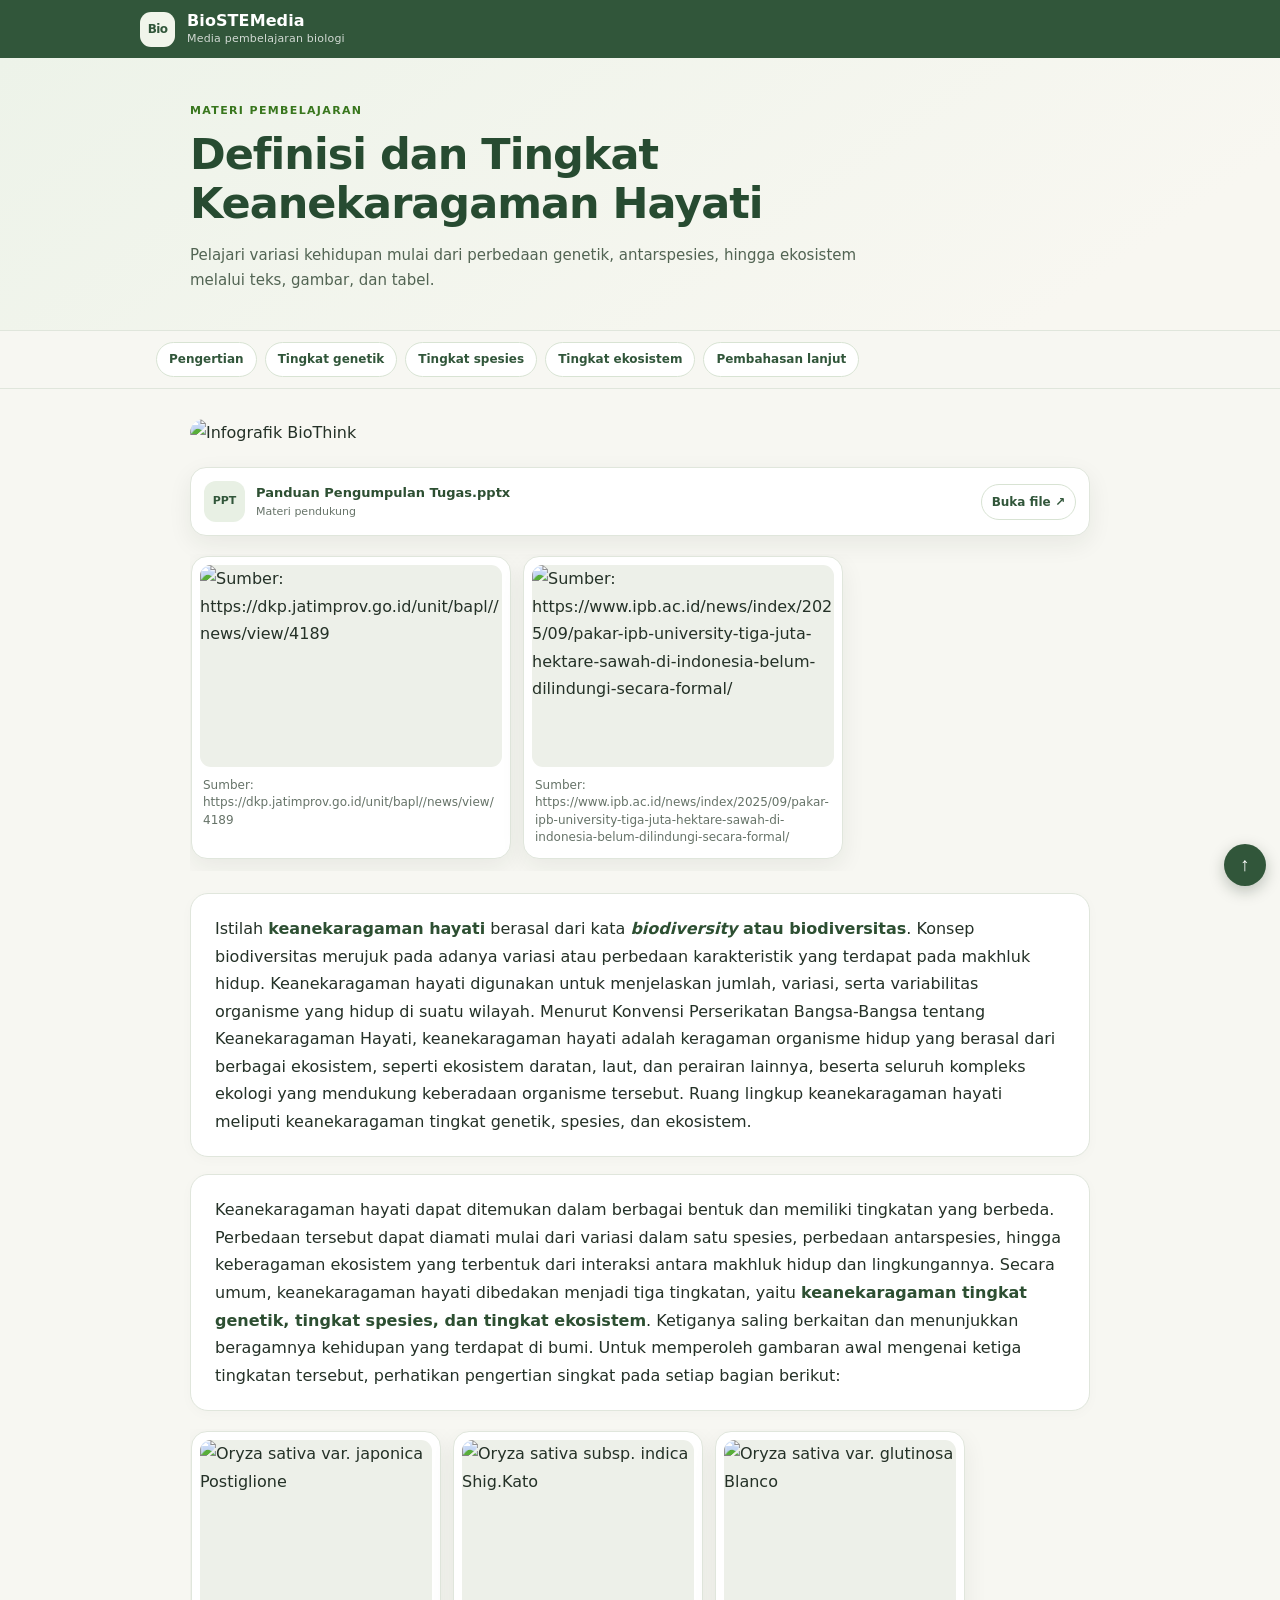
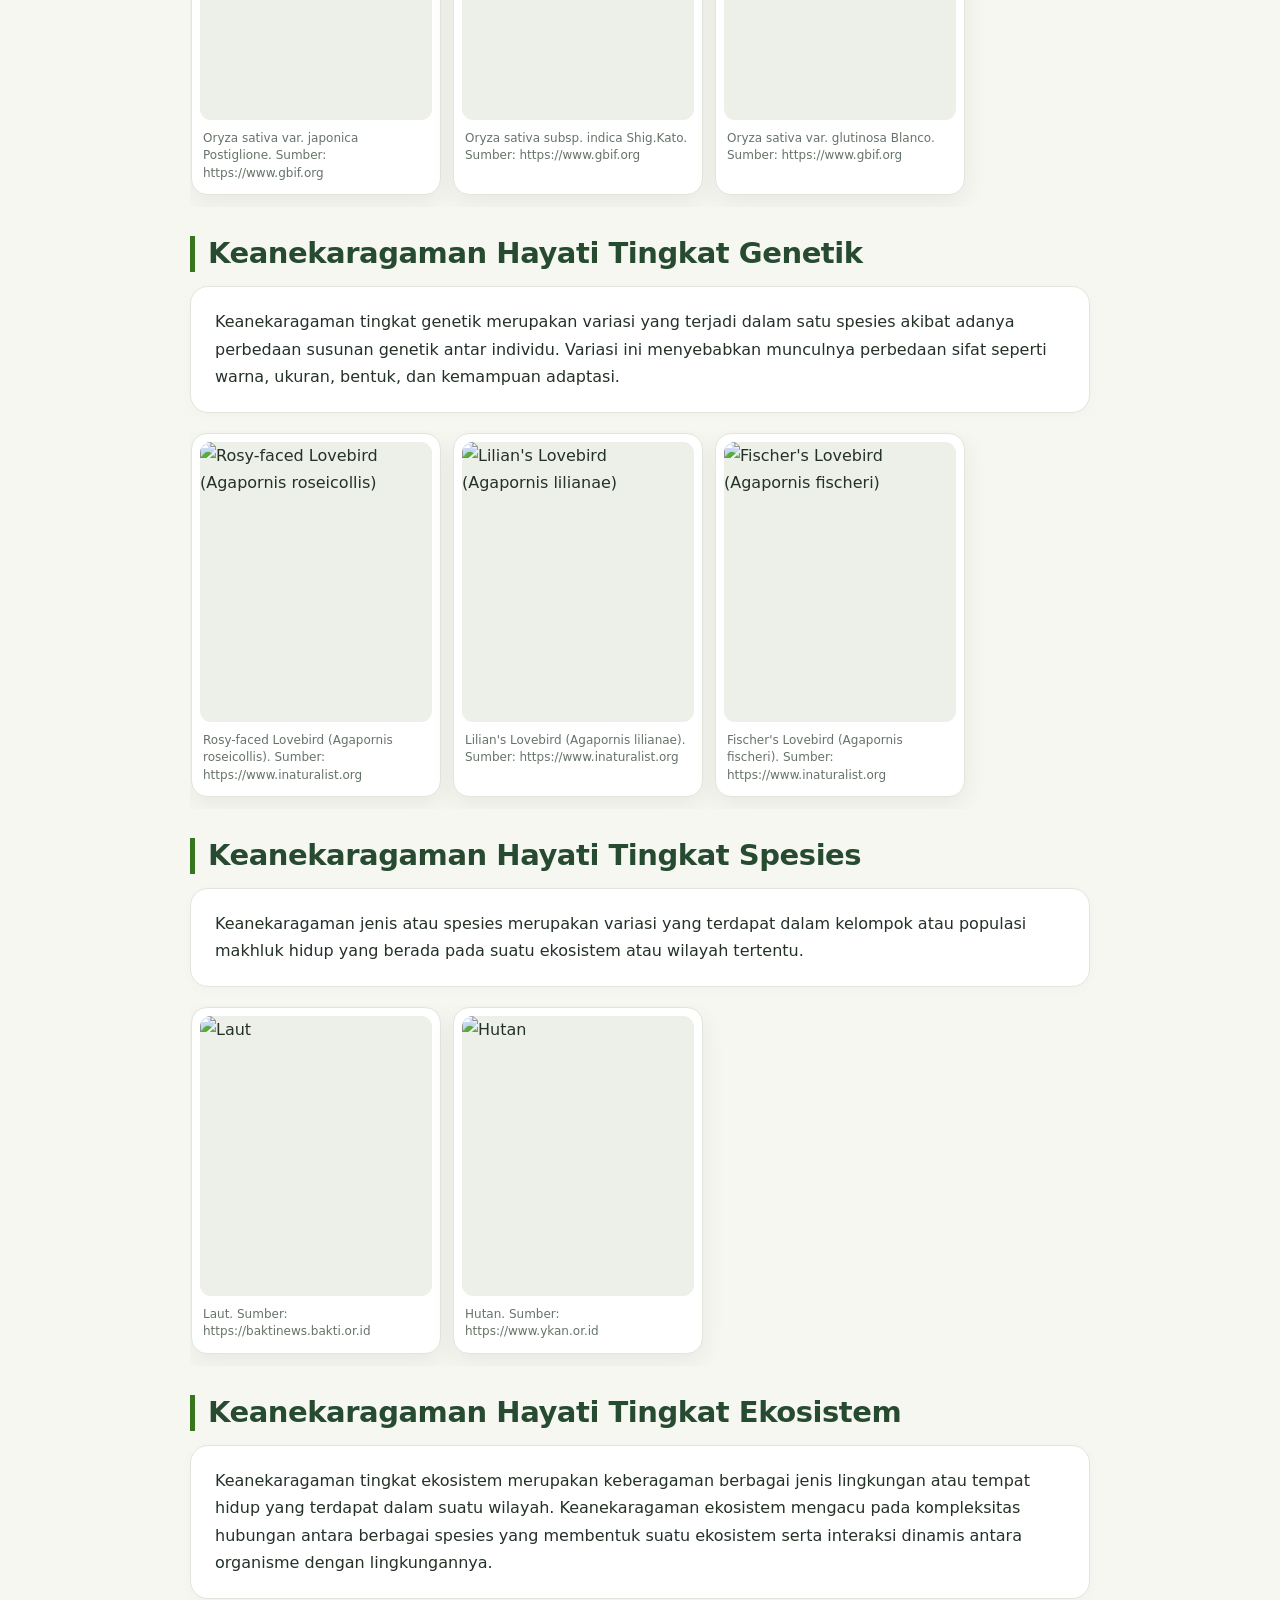
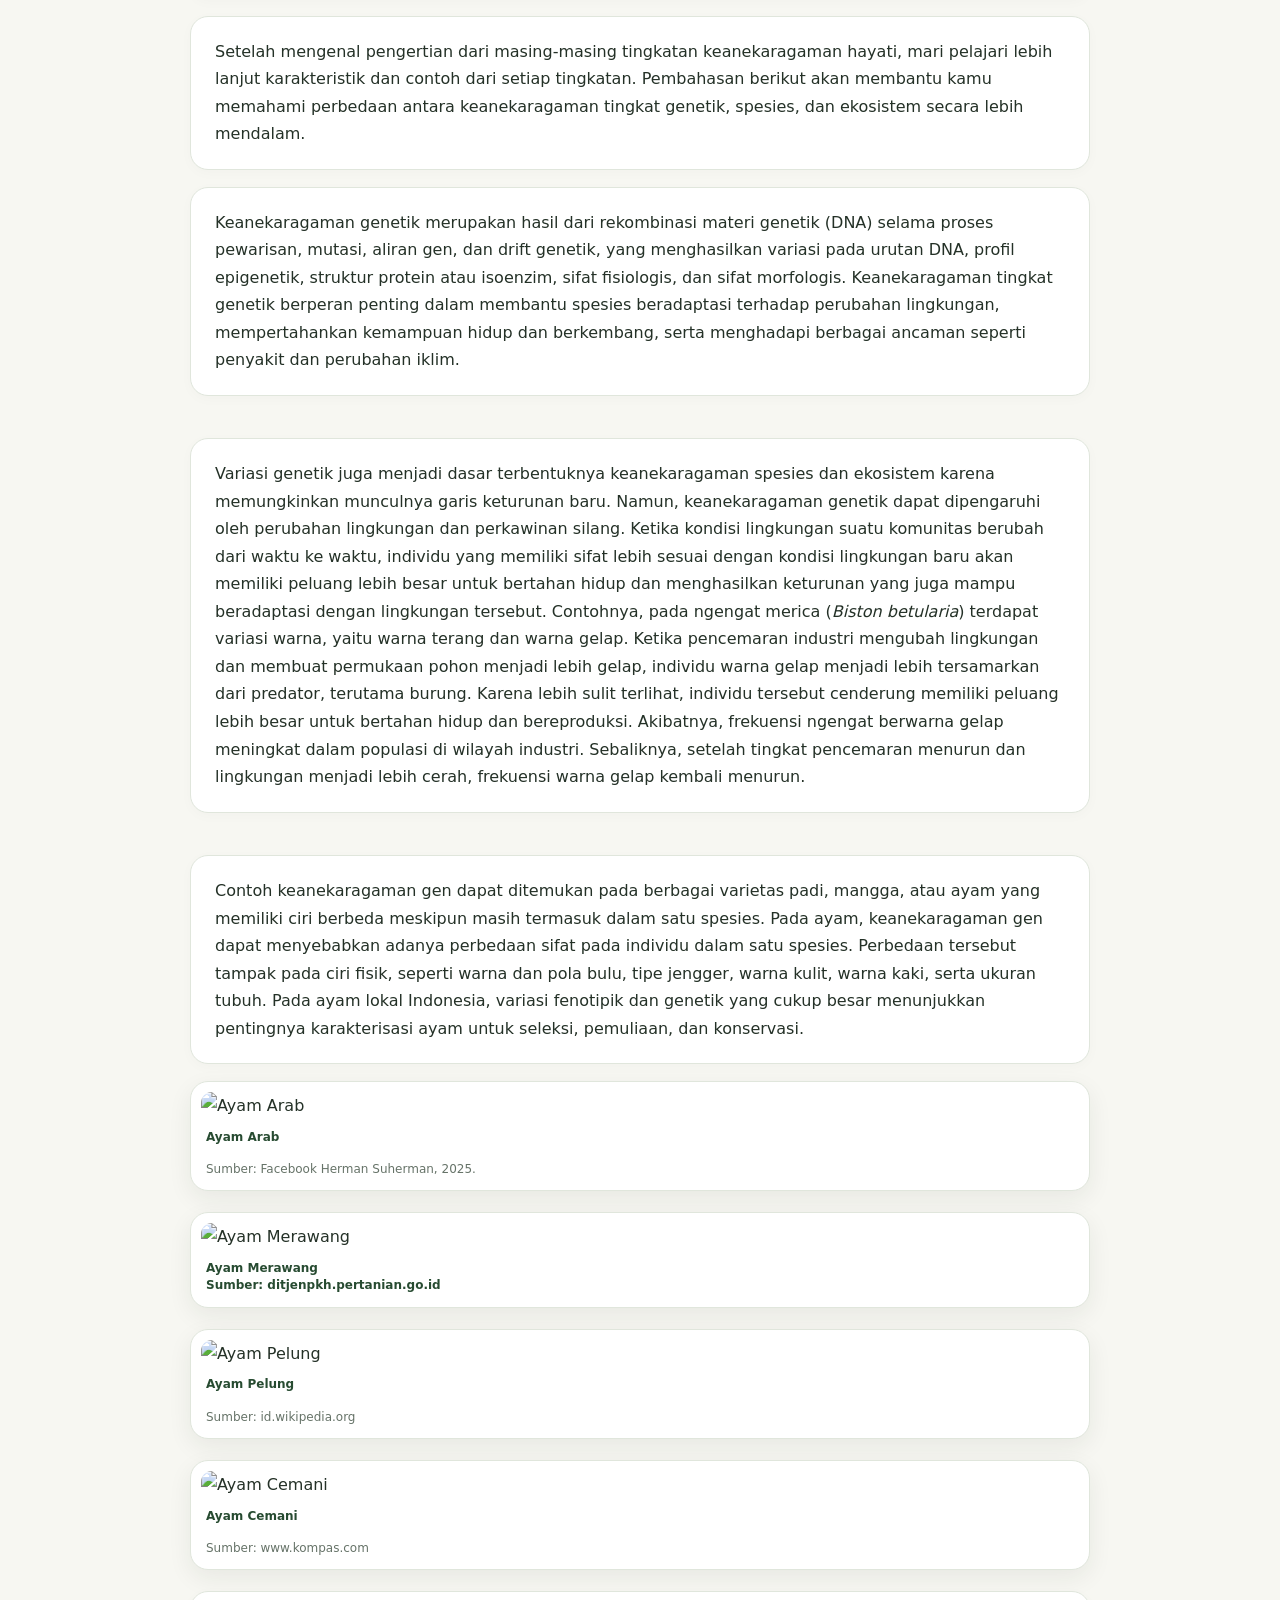
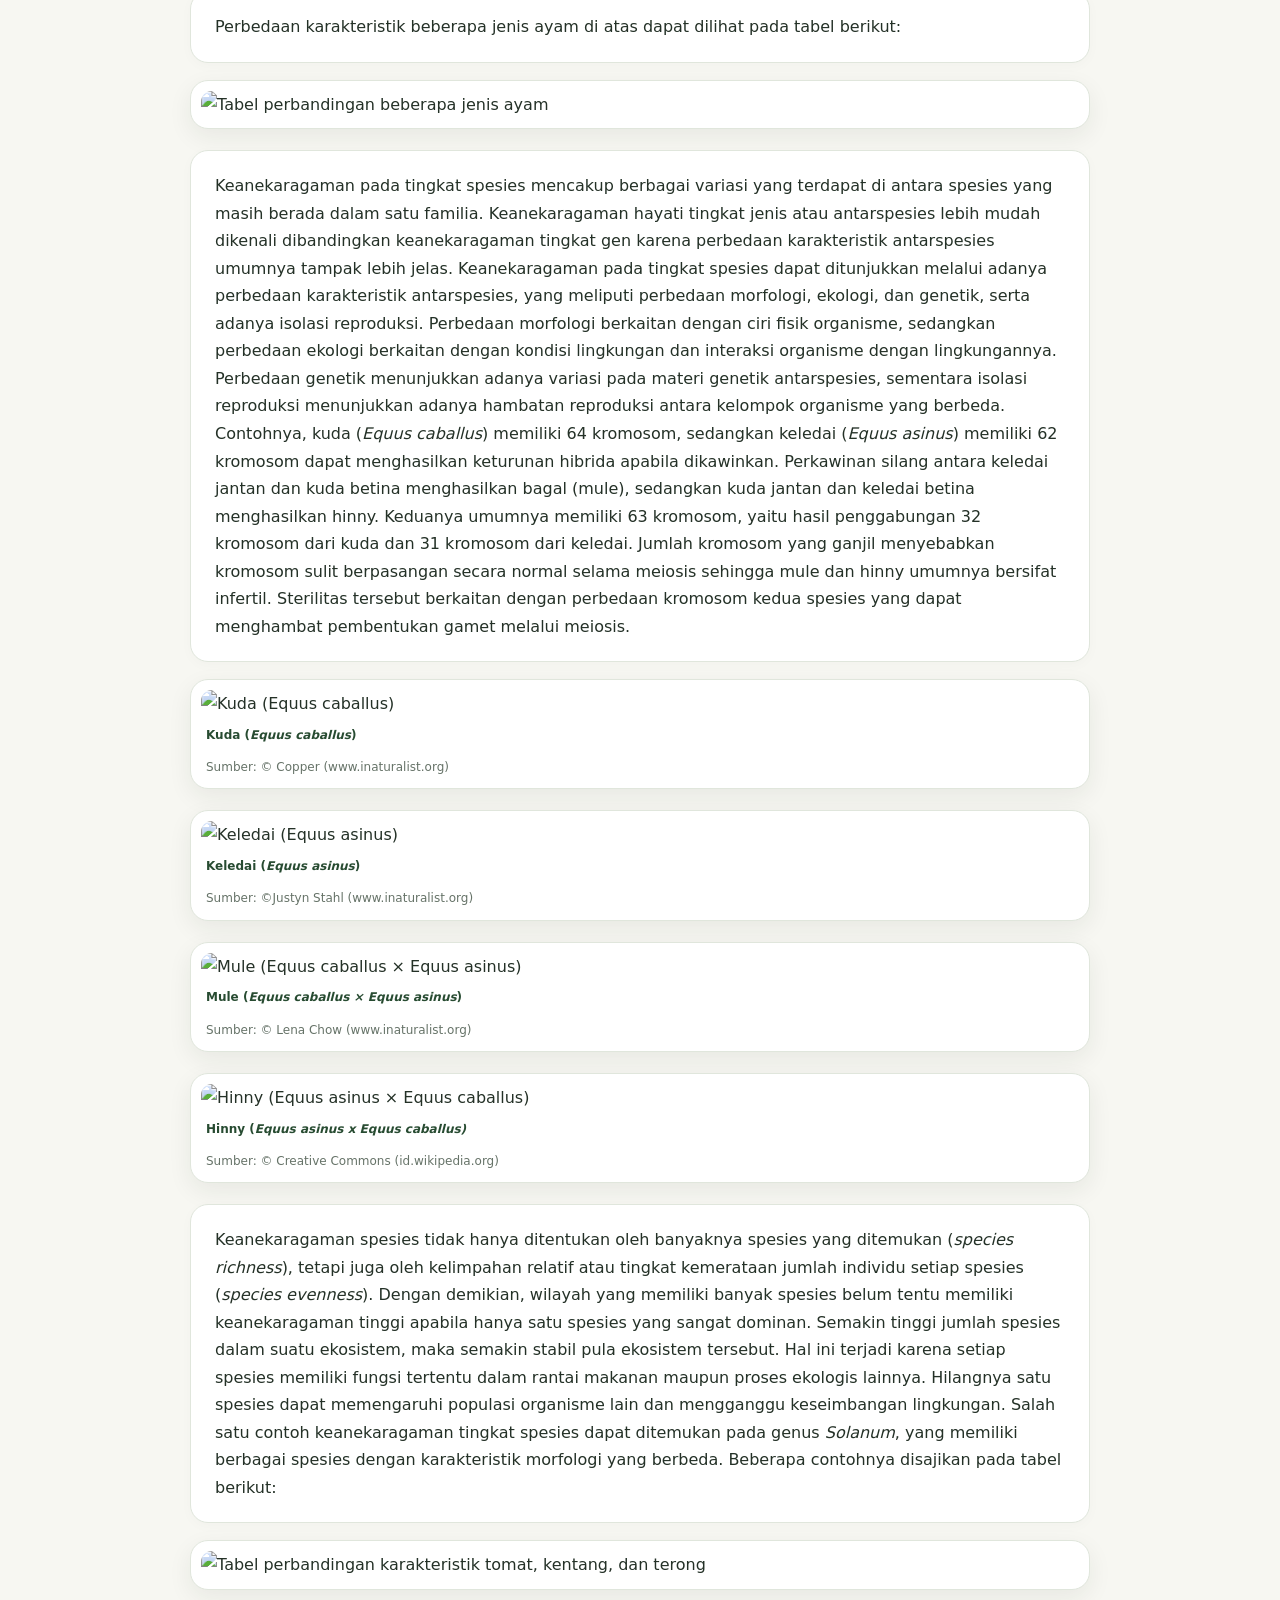
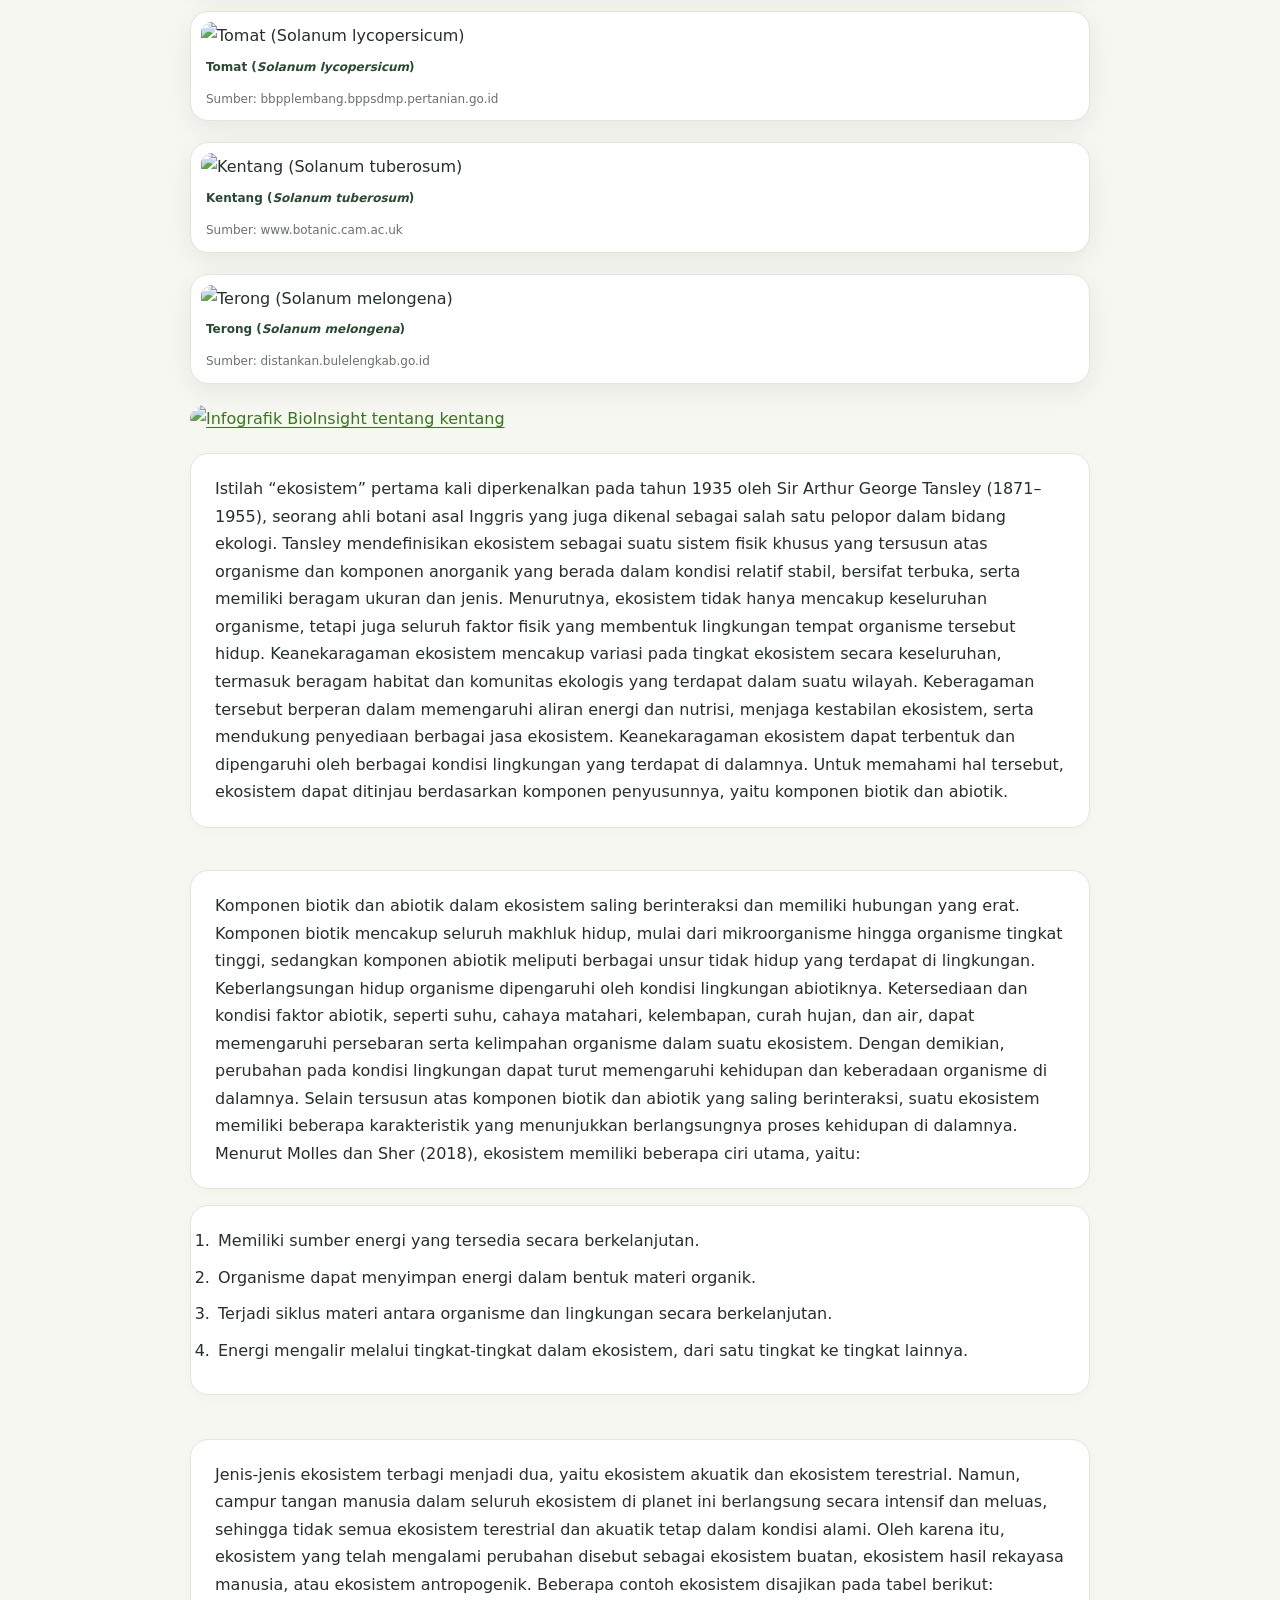
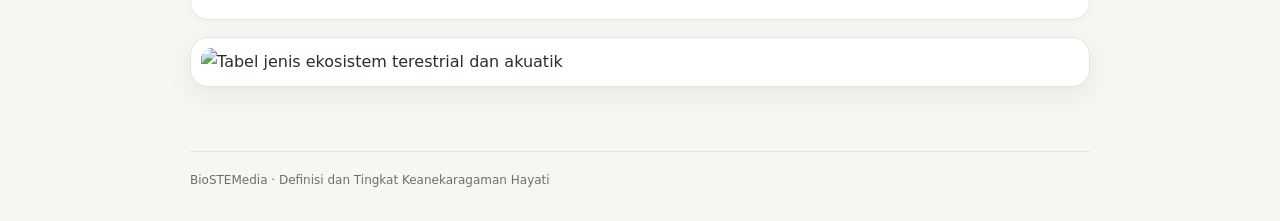
==== bioSTEMedia_mobile/index.html @ 7dfb0ea4 "Add files via upload" ====
<!doctype html>
<html lang="id">
<head>
  <meta charset="utf-8">
  <meta name="viewport" content="width=device-width, initial-scale=1, viewport-fit=cover">
  <meta name="theme-color" content="#3a5a40">
  <meta name="description" content="Materi BioSTEMedia tentang definisi dan tingkat keanekaragaman hayati.">
  <title>BioSTEMedia — Definisi dan Tingkat Keanekaragaman Hayati</title>
  <style>
    :root {
      --green-900: #274b31;
      --green-800: #31563a;
      --green-700: #38761d;
      --green-600: #527c43;
      --green-100: #edf3e9;
      --paper: #f7f7f2;
      --ink: #243127;
      --muted: #667368;
      --line: #e0e6dc;
      --card: #fff;
      --radius: 18px;
      --shadow: 0 8px 24px rgba(28, 49, 33, .07);
    }
    * { box-sizing: border-box; }
    html { scroll-behavior: smooth; scroll-padding-top: 90px; }
    body {
      margin: 0; background: var(--paper); color: var(--ink);
      font-family: Inter, ui-sans-serif, system-ui, -apple-system, BlinkMacSystemFont, "Segoe UI", sans-serif;
      font-size: 16px; line-height: 1.72; overflow-wrap: anywhere;
      -webkit-text-size-adjust: 100%;
    }
    a { color: var(--green-700); text-underline-offset: 3px; }
    .topbar { background: var(--green-800); color: #fff; }
    .topbar-inner { width: min(100% - 32px, 1000px); margin: auto; min-height: 58px; display:flex; align-items:center; gap:12px; }
    .brand-mark { display:grid; place-items:center; width:35px; height:35px; border-radius:11px; font-weight:850; font-size:12px; letter-spacing:-.7px; background:#f1f5eb; color:var(--green-800); flex:none; }
    .brand-name { font-weight:800; letter-spacing:.1px; line-height:1.15; }
    .brand-sub { font-size:11px; opacity:.78; display:block; margin-top:3px; font-weight:500; letter-spacing:.2px; }
    .hero { background:linear-gradient(145deg, #edf3e9 0%, #f8f7f1 85%); border-bottom:1px solid var(--line); }
    .hero-inner { width:min(100% - 32px, 900px); margin:auto; padding:28px 0 26px; }
    .eyebrow { color:var(--green-700); text-transform:uppercase; font-size:11px; font-weight:800; letter-spacing:1.35px; margin:0 0 9px; }
    h1 { color:var(--green-900); font-size:clamp(27px, 6.5vw, 43px); line-height:1.15; letter-spacing:-1px; margin:0; max-width:780px; }
    .hero-desc { margin:14px 0 0; max-width:680px; color:#526453; font-size:15px; line-height:1.65; }
    .jump-wrap { background:rgba(247,247,242,.96); border-bottom:1px solid var(--line); position:sticky; top:0; z-index:5; }
    .jump-nav { display:flex; gap:8px; overflow-x:auto; padding:11px 16px; width:min(100%, 1000px); margin:auto; scrollbar-width:none; }
    .jump-nav::-webkit-scrollbar, .gallery::-webkit-scrollbar { display:none; }
    .jump-nav a { color:var(--green-800); white-space:nowrap; text-decoration:none; border:1px solid #d8e3d3; background:#fff; padding:6px 12px; border-radius:999px; font-size:12px; font-weight:700; }
    .jump-nav a:focus-visible, a:focus-visible, button:focus-visible { outline:3px solid #a5c793; outline-offset:3px; }
    main { width:min(100% - 24px, 900px); margin:22px auto 64px; }
    .content-block { margin:0 0 17px; }
    .content-block p { margin:0 0 15px; }
    .content-block p:last-child { margin-bottom:0; }
    .content-block > p, .content-block > ul, .content-block > ol, .content-block > blockquote,
    .content-block > h3 { background:var(--card); border:1px solid var(--line); border-radius:var(--radius); padding:17px 17px; box-shadow:0 3px 13px rgba(30,50,34,.025); }
    .content-block > p + p { margin-top:11px; }
    .content-block ul, .content-block ol { padding-left:38px; }
    .content-block li { padding-left:3px; margin:0 0 9px; }
    .heading-block { margin:29px 0 14px; }
    h2 { font-size:clamp(21px, 5vw, 29px); line-height:1.24; letter-spacing:-.45px; margin:0; padding:0 0 0 13px; border-left:5px solid var(--green-700); color:var(--green-900); }
    h3 { font-size:19px; line-height:1.3; color:var(--green-900); }
    strong { color:#2d4f32; }
    .article-figure { margin:17px 0 21px; background:var(--card); border:1px solid var(--line); border-radius:var(--radius); padding:10px; overflow:hidden; box-shadow:var(--shadow); }
    .article-figure img { display:block; width:100%; height:auto; object-fit:contain; border-radius:11px; cursor:zoom-in; }
    .article-figure .figure-table { max-height:78vh; object-fit:contain; background:#fff; }
    .article-figure a { display:block; }
    figcaption { padding:9px 5px 2px; color:var(--muted); font-size:12px; line-height:1.45; }
    figcaption p { margin:0 0 3px; }
    figcaption p:first-child { color:var(--green-900); font-weight:700; }
    figcaption a { display:inline; }
    .gallery { display:flex; gap:12px; overflow-x:auto; margin:18px 0 22px; padding:2px 1px 12px; scroll-snap-type:x mandatory; scrollbar-width:none; }
    .gallery-card { flex:0 0 min(78%, 290px); width:min(78%, 290px); min-width:0; margin:0; background:#fff; border:1px solid var(--line); border-radius:16px; padding:8px; box-shadow:var(--shadow); scroll-snap-align:start; }
    .gallery-card img { display:block; width:100%; height:280px; object-fit:cover; border-radius:11px; background:#edf0e9; }
    .gallery-card figcaption { padding:10px 3px 4px; font-size:12px; }
    .gallery--wide .gallery-card { flex-basis:min(82%, 350px); width:min(82%, 350px); }
    .gallery--wide .gallery-card img { height:auto; aspect-ratio:1.5; object-fit:cover; }
    .resource-card { display:flex; align-items:center; gap:11px; background:#fff; border:1px solid var(--line); border-radius:16px; padding:13px; margin:0 0 17px; box-shadow:var(--shadow); }
    .resource-icon { display:grid; place-items:center; flex:none; width:41px; height:41px; border-radius:12px; background:#e8f0e4; color:var(--green-800); font-size:11px; font-weight:900; }
    .resource-copy { min-width:0; display:flex; flex-direction:column; line-height:1.35; }
    .resource-copy strong { font-size:13px; }
    .resource-copy span { font-size:11px; color:var(--muted); margin-top:4px; }
    .resource-link { margin-left:auto; flex:none; color:var(--green-800); font-size:12px; font-weight:800; text-decoration:none; border:1px solid #d8e3d3; border-radius:999px; padding:7px 10px; }
    .article-figure:has(img[src*="unnamed(1).png"]), .article-figure:has(img[src*="unnamed(14).png"]) { background:transparent; border:none; box-shadow:none; padding:0; }
    .article-figure:has(img[src*="unnamed(1).png"]) img, .article-figure:has(img[src*="unnamed(14).png"]) img { border-radius:14px; }
    .footer { width:min(100% - 32px, 900px); margin:0 auto; border-top:1px solid var(--line); padding:18px 0 30px; color:var(--muted); font-size:12px; }
    .to-top { position:fixed; right:14px; bottom:calc(14px + env(safe-area-inset-bottom)); z-index:6; width:42px; height:42px; display:grid; place-items:center; border-radius:50%; color:#fff; background:var(--green-800); border:0; box-shadow:0 5px 15px rgba(10,30,15,.25); font-size:19px; cursor:pointer; }
    dialog { padding:0; border:0; border-radius:16px; max-width:min(96vw,1100px); max-height:92dvh; background:#142016; box-shadow:0 18px 65px rgba(0,0,0,.4); }
    dialog::backdrop { background:rgba(12,20,13,.82); }
    .viewer-inner { position:relative; padding:12px; }
    .viewer-inner img { display:block; max-width:calc(96vw - 24px); max-height:calc(92dvh - 24px); object-fit:contain; }
    .viewer-close { position:absolute; right:17px; top:17px; width:38px; height:38px; border:0; border-radius:50%; background:#fff; color:#213723; font-size:24px; cursor:pointer; z-index:2; }
    @media (min-width:700px) {
      main { width:min(100% - 48px, 900px); margin-top:30px; }
      .hero-inner { padding:44px 0 38px; }
      .content-block > p, .content-block > ul, .content-block > ol, .content-block > blockquote { padding:21px 24px; }
      .gallery-card { flex-basis:250px; width:250px; }
      .gallery--wide .gallery-card { flex-basis:320px; width:320px; }
    }
    @media (prefers-reduced-motion: reduce) { html { scroll-behavior:auto; } * { animation:none !important; transition:none !important; } }
  </style>
</head>
<body id="top">
  <header class="topbar">
    <div class="topbar-inner">
      <div class="brand-mark" aria-hidden="true">Bio</div>
      <div class="brand-name">BioSTEMedia<span class="brand-sub">Media pembelajaran biologi</span></div>
    </div>
  </header>
  <section class="hero" aria-labelledby="page-title">
    <div class="hero-inner">
      <p class="eyebrow">Materi pembelajaran</p>
      <h1 id="page-title">Definisi dan Tingkat Keanekaragaman Hayati</h1>
      <p class="hero-desc">Pelajari variasi kehidupan mulai dari perbedaan genetik, antarspesies, hingga ekosistem melalui teks, gambar, dan tabel.</p>
    </div>
  </section>
  <div class="jump-wrap">
    <nav class="jump-nav" aria-label="Navigasi materi">
      <a href="#pengertian">Pengertian</a>
      <a href="#keanekaragaman-hayati-tingkat-genetik">Tingkat genetik</a>
      <a href="#keanekaragaman-hayati-tingkat-spesies">Tingkat spesies</a>
      <a href="#keanekaragaman-hayati-tingkat-ekosistem">Tingkat ekosistem</a>
      <a href="#pembahasan-lanjutan">Pembahasan lanjut</a>
    </nav>
  </div>
  <main>
    <div class="content-block" id="pengertian">
<figure class="article-figure"><img class="figure-img" src="assets/unnamed(1).png" alt="Infografik BioThink" loading="lazy" data-zoomable="true"></figure>
<div class="resource-card">
          <div class="resource-icon" aria-hidden="true">PPT</div>
          <div class="resource-copy"><strong>Panduan Pengumpulan Tugas.pptx</strong><span>Materi pendukung</span></div>
          <a class="resource-link" href="https://drive.google.com/open?authuser=2&amp;id=12hqfQ6I-Ow-3Wih1mHT48RZtMoMKODLX" target="_blank" rel="noopener noreferrer">Buka file <span aria-hidden="true">↗</span></a>
        </div>
<div class="gallery gallery--wide" aria-label="Galeri gambar"><figure class="gallery-card"><img src="https://sites.google.com/u/2/sitesv-images-rt/AMxu72snh0-CJlUxOFoa-7fMi-g_3qDpSdD2FxNuCegc1mS7O1WNcqxf2OhvRo-xroQ8MkCRmX1AW1Sc8pN08oZfpo4v5wmZMtnCHycNizMjdVbb8sciXUhF7CoLR6zABEPwqEUacAXYvtdFd8xfNS514BWMF_YAn-uGJD11kzkY8unLi2ETlsU7h-yHR0iNIoA=w16383" alt="Sumber: https://dkp.jatimprov.go.id/unit/bapl//news/view/4189" loading="lazy"><figcaption>Sumber: https://dkp.jatimprov.go.id/unit/bapl//news/view/4189</figcaption></figure><figure class="gallery-card"><img src="https://sites.google.com/u/2/sitesv-images-rt/AMxu72vKH8aoomE0U8scoK1-mpK2iCBBR1oJBi2rxqbZZIgKpVQRHRWdnOAObTmnejshJ9r-bOiyktqYQpxSNhfwhd8uxOcMdQVeABLQCUKlJf3N9JzDcSl7YOXUI-dDkFhAK9TvPe_SP4xgCz7f6xBksKl9q4Tq5XRfyuwKK_FxFMZMNFRbnuQ3E42AbqUR=w16383" alt="Sumber: https://www.ipb.ac.id/news/index/2025/09/pakar-ipb-university-tiga-juta-hektare-sawah-di-indonesia-belum-dilindungi-secara-formal/" loading="lazy"><figcaption>Sumber: https://www.ipb.ac.id/news/index/2025/09/pakar-ipb-university-tiga-juta-hektare-sawah-di-indonesia-belum-dilindungi-secara-formal/</figcaption></figure></div>
<div class="content-block"><p>Istilah <strong>keanekaragaman hayati</strong> berasal dari kata <em><strong>biodiversity</strong></em><strong> atau biodiversitas</strong>. Konsep biodiversitas merujuk pada adanya variasi atau perbedaan karakteristik yang terdapat pada makhluk hidup. Keanekaragaman hayati digunakan untuk menjelaskan jumlah, variasi, serta variabilitas organisme yang hidup di suatu wilayah. Menurut Konvensi Perserikatan Bangsa-Bangsa tentang Keanekaragaman Hayati, keanekaragaman hayati adalah keragaman organisme hidup yang berasal dari berbagai ekosistem, seperti ekosistem daratan, laut, dan perairan lainnya, beserta seluruh kompleks ekologi yang mendukung keberadaan organisme tersebut. Ruang lingkup keanekaragaman hayati meliputi keanekaragaman tingkat genetik, spesies, dan ekosistem.</p></div>
<div class="content-block"><p>Keanekaragaman hayati dapat ditemukan dalam berbagai bentuk dan memiliki tingkatan yang berbeda. Perbedaan tersebut dapat diamati mulai dari variasi dalam satu spesies, perbedaan antarspesies, hingga keberagaman ekosistem yang terbentuk dari interaksi antara makhluk hidup dan lingkungannya. Secara umum, keanekaragaman hayati dibedakan menjadi tiga tingkatan, yaitu <strong>keanekaragaman tingkat genetik, tingkat spesies, dan tingkat ekosistem</strong>. Ketiganya saling berkaitan dan menunjukkan beragamnya kehidupan yang terdapat di bumi. Untuk memperoleh gambaran awal mengenai ketiga tingkatan tersebut, perhatikan pengertian singkat pada setiap bagian berikut:</p></div>
<div class="gallery" aria-label="Galeri gambar"><figure class="gallery-card"><img src="https://sites.google.com/u/2/sitesv-images-rt/AMxu72vjqyYtZOTzrt8J2lqqXG9c3pmWqhMHuFuq5ltIhvN_6u6_BLFfUtxTqcNfs2aafv4uieHGJge7oHrxWfhAsq0mUBcqu8VUxmEl_c4bTospwX-Qy7SgQkSOqmDCGCZwOiO_I39QOt0nLKqQGpdBOGV0cPDRG1U1u2MFaHeNefT0Dk2rhprl5fyWaR_LPhI=w16383" alt="Oryza sativa var. japonica Postiglione" loading="lazy"><figcaption>Oryza sativa var. japonica Postiglione. Sumber: https://www.gbif.org</figcaption></figure><figure class="gallery-card"><img src="https://sites.google.com/u/2/sitesv-images-rt/AMxu72uVTXFiqh80SrqMcgobjZ2vi4_qWwlJMTmpSnFdeQhy-7CRDVj9wAAMJre5fsVwhdQh0jp2iIg3xXkm8tZSTQmV7ZDJqLiaVYRK1NQEfGFanZGwToTOiVGIa89Q43XQrHmCUGXvA7oNOgXdc3LmN-Qwd4HuPA1UuArlPN8rlv2mGkdaEYWGNOj1xDtf=w16383" alt="Oryza sativa subsp. indica Shig.Kato" loading="lazy"><figcaption>Oryza sativa subsp. indica Shig.Kato. Sumber: https://www.gbif.org</figcaption></figure><figure class="gallery-card"><img src="https://sites.google.com/u/2/sitesv-images-rt/AMxu72vHwzdiJQlK_WmPkwrRkr7aQT4XO5-YptF4Goydd5gJaAL-y_40LfSwiNTq6RPRf5kcrl66poSgc-RJ_5zsP9MKp-ltPKZ3Uz3aUzUq-Dh3tj6dli1DKM9GK_4WhrDzB0tRFM7wTtmubhzWUy0IAl_Avst3AWqzG3aAlwhbB5ucdaZw4l2eySd5IygFuXs=w16383" alt="Oryza sativa var. glutinosa Blanco" loading="lazy"><figcaption>Oryza sativa var. glutinosa Blanco. Sumber: https://www.gbif.org</figcaption></figure></div>
<div class="content-block heading-block"><h2 id="keanekaragaman-hayati-tingkat-genetik"><a href="https://sites.google.com/view/biostemedia/materi/definisi-dan-tingkat-keanekaragaman-hayati?authuser=2#h.9yg6hwupznf6" target="_blank" rel="noopener noreferrer"></a>Keanekaragaman Hayati Tingkat Genetik</h2></div>
<div class="content-block"><p>Keanekaragaman tingkat genetik merupakan variasi yang terjadi dalam satu spesies akibat adanya perbedaan susunan genetik antar individu. Variasi ini menyebabkan munculnya perbedaan sifat seperti warna, ukuran, bentuk, dan kemampuan adaptasi.</p></div>
<div class="gallery" aria-label="Galeri gambar"><figure class="gallery-card"><img src="https://sites.google.com/u/2/sitesv-images-rt/AMxu72vqt0aD41Ab-YiJS_7L8Tk4UBTKnE9H4qVhxfLoZQn3sbJPdwdKmy36sodlrSklx_CEdTEgYfPSqrfTsrO7T0_IYWzXkZ_HXpx39NlrRCR8xEsSwpk2NGTqakNzLjvMeCQLL6Igip9QOBZon6ry0EsKIxMIA4bOTQpl2yLRz6eHX4465hR_Dim6YBOAOVA=w16383" alt="Rosy-faced Lovebird (Agapornis roseicollis)" loading="lazy"><figcaption>Rosy-faced Lovebird (Agapornis roseicollis). Sumber: https://www.inaturalist.org</figcaption></figure><figure class="gallery-card"><img src="https://sites.google.com/u/2/sitesv-images-rt/AMxu72urOZN599sEtHDOyQteDaAuhKL6TLMA9fSZFD1GdffmaHiZeyNBt5UOqtADdJ-fgWamyGD7FvV3iRQN7dJ4ZU6R7EuMOg82NwtF9PPOJfHj6QvC5lXOCe4MZusrxZqxQz_VpAX4zf5hcurGM3ikXJLx3IZsx8tr_or0OhYniPYTsa_BcoztC8adYxFm=w16383" alt="Lilian&#x27;s Lovebird (Agapornis lilianae)" loading="lazy"><figcaption>Lilian&#x27;s Lovebird (Agapornis lilianae). Sumber: https://www.inaturalist.org</figcaption></figure><figure class="gallery-card"><img src="https://sites.google.com/u/2/sitesv-images-rt/AMxu72uPThIn_uVllOBpnWWnu9A2jyQs6W5q1tJ-ARQF3j2Xcax043BM1LwOz6Kdx6XnyfwC-ijb7RFYIZVg-UgAONJPZfJIyvqCAZsPGpUCe4JrQfqcK3hTkEbTig6K6RKcB5EF_DtdYVe4d4OWsk9BRFV8TxIZfniDPd3-7BtpZ_EwTMxc_i89-ksKDPrbbbE=w16383" alt="Fischer&#x27;s Lovebird (Agapornis fischeri)" loading="lazy"><figcaption>Fischer&#x27;s Lovebird (Agapornis fischeri). Sumber: https://www.inaturalist.org</figcaption></figure></div>
<div class="content-block heading-block"><h2 id="keanekaragaman-hayati-tingkat-spesies"><a href="https://sites.google.com/view/biostemedia/materi/definisi-dan-tingkat-keanekaragaman-hayati?authuser=2#h.amhhlkozfysy" target="_blank" rel="noopener noreferrer"></a>Keanekaragaman Hayati Tingkat Spesies</h2></div>
<div class="content-block"><p>Keanekaragaman jenis atau spesies merupakan variasi yang terdapat dalam kelompok atau populasi makhluk hidup yang berada pada suatu ekosistem atau wilayah tertentu.</p></div>
<div class="gallery" aria-label="Galeri gambar"><figure class="gallery-card"><img src="https://sites.google.com/u/2/sitesv-images-rt/AMxu72smaCbNbXCQktE3FAGHIvfDupLkxYSy-t0WJMoVdDuBgag2nE8uw6RKuNW14lN-nITORhDkPxvGeS2xSNXlRJgEJ20k_ZLd2NfHq0Sls0oZBp0Qw1nCFCzTV1bKXrG4YWBLqxwUT5yJLgmDKEhp9a9XpnrjIMfZeSWx2G53CFeRRDk5_fBrvBa-Tb241dw=w16383" alt="Laut" loading="lazy"><figcaption>Laut. Sumber: https://baktinews.bakti.or.id</figcaption></figure><figure class="gallery-card"><img src="https://sites.google.com/u/2/sitesv-images-rt/AMxu72vI9QCQ7p4MoUzrCLCIh9HwhRHyOtv8mNpfkk7MkS5aIndFcbn70J-MzWUM_iuKI5zgOMmustbEEjq_5BRQoJ6IcUceUSRfUBwCIlAW3TXM0FIqHDs6-AF555316GIHk5C5f4kju8AhhLlxKPkNzH8GTQEjGmLWao_oG-iY_L1zX1aZh0o3_7v83ua-Vn8=w16383" alt="Hutan" loading="lazy"><figcaption>Hutan. Sumber: https://www.ykan.or.id</figcaption></figure></div>
<div class="content-block heading-block"><h2 id="keanekaragaman-hayati-tingkat-ekosistem"><a href="https://sites.google.com/view/biostemedia/materi/definisi-dan-tingkat-keanekaragaman-hayati?authuser=2#h.qftay1vvhube" target="_blank" rel="noopener noreferrer"></a>Keanekaragaman Hayati Tingkat Ekosistem</h2></div>
<div class="content-block"><p>Keanekaragaman tingkat ekosistem merupakan keberagaman berbagai jenis lingkungan atau tempat hidup yang terdapat dalam suatu wilayah. Keanekaragaman ekosistem mengacu pada kompleksitas hubungan antara berbagai spesies yang membentuk suatu ekosistem serta interaksi dinamis antara organisme dengan lingkungannya. </p></div>
<div class="content-block"><p>Setelah mengenal pengertian dari masing-masing tingkatan keanekaragaman hayati, mari pelajari lebih lanjut karakteristik dan contoh dari setiap tingkatan. Pembahasan berikut akan membantu kamu memahami perbedaan antara keanekaragaman tingkat genetik, spesies, dan ekosistem secara lebih mendalam. </p></div>
<div class="content-block"><p>Keanekaragaman genetik merupakan hasil dari rekombinasi materi genetik (DNA) selama proses pewarisan, mutasi, aliran gen, dan drift genetik, yang menghasilkan variasi pada urutan DNA, profil epigenetik, struktur protein atau isoenzim, sifat fisiologis, dan sifat morfologis. Keanekaragaman tingkat genetik berperan penting dalam membantu spesies beradaptasi terhadap perubahan lingkungan, mempertahankan kemampuan hidup dan berkembang, serta menghadapi berbagai ancaman seperti penyakit dan perubahan iklim.</p><br><p>Variasi genetik juga menjadi dasar terbentuknya keanekaragaman spesies dan ekosistem karena memungkinkan munculnya garis keturunan baru. Namun, keanekaragaman genetik dapat dipengaruhi oleh perubahan lingkungan dan perkawinan silang. Ketika kondisi lingkungan suatu komunitas berubah dari waktu ke waktu, individu yang memiliki sifat lebih sesuai dengan kondisi lingkungan baru akan memiliki peluang lebih besar untuk bertahan hidup dan menghasilkan keturunan yang juga mampu beradaptasi dengan lingkungan tersebut. Contohnya, pada ngengat merica (<em>Biston betularia</em>) terdapat variasi warna, yaitu warna terang dan warna gelap. Ketika pencemaran industri mengubah lingkungan dan membuat permukaan pohon menjadi lebih gelap, individu warna gelap menjadi lebih tersamarkan dari predator, terutama burung. Karena lebih sulit terlihat, individu tersebut cenderung memiliki peluang lebih besar untuk bertahan hidup dan bereproduksi. Akibatnya, frekuensi ngengat berwarna gelap meningkat dalam populasi di wilayah industri. Sebaliknya, setelah tingkat pencemaran menurun dan lingkungan menjadi lebih cerah, frekuensi warna gelap kembali menurun.</p><br><p>Contoh keanekaragaman gen dapat ditemukan pada berbagai varietas padi, mangga, atau ayam yang memiliki ciri berbeda meskipun masih termasuk dalam satu spesies. Pada ayam, keanekaragaman gen dapat menyebabkan adanya perbedaan sifat pada individu dalam satu spesies. Perbedaan tersebut tampak pada ciri fisik, seperti warna dan pola bulu, tipe jengger, warna kulit, warna kaki, serta ukuran tubuh. Pada ayam lokal Indonesia, variasi fenotipik dan genetik yang cukup besar menunjukkan pentingnya karakterisasi ayam untuk seleksi, pemuliaan, dan konservasi.</p></div>
<figure class="article-figure"><img class="figure-img" src="assets/unnamed.jpg" alt="Ayam Arab" loading="lazy" data-zoomable="true"><figcaption><p>Ayam Arab</p><p>Sumber: Facebook Herman Suherman, 2025.</p></figcaption></figure>
<figure class="article-figure"><img class="figure-img" src="assets/unnamed(2).jpg" alt="Ayam Merawang" loading="lazy" data-zoomable="true"><figcaption><p>Ayam Merawang<br>Sumber: ditjenpkh.pertanian.go.id</p></figcaption></figure>
<figure class="article-figure"><img class="figure-img" src="assets/unnamed(3).jpg" alt="Ayam Pelung" loading="lazy" data-zoomable="true"><figcaption><p>Ayam Pelung</p><p>Sumber: id.wikipedia.org</p></figcaption></figure>
<figure class="article-figure"><img class="figure-img" src="assets/unnamed(4).jpg" alt="Ayam Cemani" loading="lazy" data-zoomable="true"><figcaption><p>Ayam Cemani</p><p>Sumber: www.kompas.com</p></figcaption></figure>
<div class="content-block"><p>Perbedaan karakteristik beberapa jenis ayam di atas dapat dilihat pada tabel berikut:</p></div>
<figure class="article-figure"><img class="figure-img figure-table" src="assets/unnamed(5).png" alt="Tabel perbandingan beberapa jenis ayam" loading="lazy" data-zoomable="true"></figure>
<div class="content-block"><p>Keanekaragaman pada tingkat spesies mencakup berbagai variasi yang terdapat di antara spesies yang masih berada dalam satu familia. Keanekaragaman hayati tingkat jenis atau antarspesies lebih mudah dikenali dibandingkan keanekaragaman tingkat gen karena perbedaan karakteristik antarspesies umumnya tampak lebih jelas. Keanekaragaman pada tingkat spesies dapat ditunjukkan melalui adanya perbedaan karakteristik antarspesies, yang meliputi perbedaan morfologi, ekologi, dan genetik, serta adanya isolasi reproduksi. Perbedaan morfologi berkaitan dengan ciri fisik organisme, sedangkan perbedaan ekologi berkaitan dengan kondisi lingkungan dan interaksi organisme dengan lingkungannya. Perbedaan genetik menunjukkan adanya variasi pada materi genetik antarspesies, sementara isolasi reproduksi menunjukkan adanya hambatan reproduksi antara kelompok organisme yang berbeda. Contohnya, kuda (<em>Equus caballus</em>) memiliki 64 kromosom, sedangkan keledai (<em>Equus asinus</em>) memiliki 62 kromosom dapat menghasilkan keturunan hibrida apabila dikawinkan. Perkawinan silang antara keledai jantan dan kuda betina menghasilkan bagal (mule), sedangkan kuda jantan dan keledai betina menghasilkan hinny. Keduanya umumnya memiliki 63 kromosom, yaitu hasil penggabungan 32 kromosom dari kuda dan 31 kromosom dari keledai. Jumlah kromosom yang ganjil menyebabkan kromosom sulit berpasangan secara normal selama meiosis sehingga mule dan hinny umumnya bersifat infertil. Sterilitas tersebut berkaitan dengan perbedaan kromosom kedua spesies yang dapat menghambat pembentukan gamet melalui meiosis.</p></div>
<figure class="article-figure"><img class="figure-img" src="assets/unnamed(6).jpg" alt="Kuda (Equus caballus)" loading="lazy" data-zoomable="true"><figcaption><p>Kuda (<em>Equus caballus</em>)</p><p>Sumber: © Copper (www.inaturalist.org)</p></figcaption></figure>
<figure class="article-figure"><img class="figure-img" src="assets/unnamed(7).jpg" alt="Keledai (Equus asinus)" loading="lazy" data-zoomable="true"><figcaption><p>Keledai (<em>Equus asinus</em>)</p><p>Sumber: ©Justyn Stahl (www.inaturalist.org)</p></figcaption></figure>
<figure class="article-figure"><img class="figure-img" src="assets/unnamed(8).jpg" alt="Mule (Equus caballus × Equus asinus)" loading="lazy" data-zoomable="true"><figcaption><p>Mule (<em>Equus caballus × Equus asinus</em>)</p><p>Sumber: © Lena Chow (www.inaturalist.org)</p></figcaption></figure>
<figure class="article-figure"><img class="figure-img" src="assets/unnamed(9).jpg" alt="Hinny (Equus asinus × Equus caballus)" loading="lazy" data-zoomable="true"><figcaption><p>Hinny (<em>Equus asinus x Equus caballus)</em></p><p>Sumber: © Creative Commons (id.wikipedia.org)</p></figcaption></figure>
<div class="content-block"><p>Keanekaragaman spesies tidak hanya ditentukan oleh banyaknya spesies yang ditemukan (<em>species richness</em>), tetapi juga oleh kelimpahan relatif atau tingkat kemerataan jumlah individu setiap spesies (<em>species evenness</em>). Dengan demikian, wilayah yang memiliki banyak spesies belum tentu memiliki keanekaragaman tinggi apabila hanya satu spesies yang sangat dominan. Semakin tinggi jumlah spesies dalam suatu ekosistem, maka semakin stabil pula ekosistem tersebut. Hal ini terjadi karena setiap spesies memiliki fungsi tertentu dalam rantai makanan maupun proses ekologis lainnya. Hilangnya satu spesies dapat memengaruhi populasi organisme lain dan mengganggu keseimbangan lingkungan. Salah satu contoh keanekaragaman tingkat spesies dapat ditemukan pada genus <em>Solanum</em>, yang memiliki berbagai spesies dengan karakteristik morfologi yang berbeda. Beberapa contohnya disajikan pada tabel berikut:</p></div>
<figure class="article-figure"><img class="figure-img figure-table" src="assets/unnamed(10).png" alt="Tabel perbandingan karakteristik tomat, kentang, dan terong" loading="lazy" data-zoomable="true"></figure>
<figure class="article-figure"><img class="figure-img" src="assets/unnamed(11).jpg" alt="Tomat (Solanum lycopersicum)" loading="lazy" data-zoomable="true"><figcaption><p>Tomat (<em>Solanum lycopersicum</em>)</p><p>Sumber: bbpplembang.bppsdmp.pertanian.go.id</p></figcaption></figure>
<figure class="article-figure"><img class="figure-img" src="assets/unnamed(12).jpg" alt="Kentang (Solanum tuberosum)" loading="lazy" data-zoomable="true"><figcaption><p>Kentang (<em>Solanum tuberosum</em>)</p><p>Sumber: www.botanic.cam.ac.uk</p></figcaption></figure>
<figure class="article-figure"><img class="figure-img" src="assets/unnamed(13).jpg" alt="Terong (Solanum melongena)" loading="lazy" data-zoomable="true"><figcaption><p>Terong (<em>Solanum </em><em>melongena</em>)</p><p>Sumber: distankan.bulelengkab.go.id</p></figcaption></figure>
<figure class="article-figure"><a href="https://www.ipb.ac.id/news/index/2025/06/kentang-berwarna-hijau-dan-bertunas-mengandung-racun-ini-penjelasan-pakar-ipb-university/" target="_blank" rel="noopener noreferrer"><img class="figure-img" src="assets/unnamed(14).png" alt="Infografik BioInsight tentang kentang" loading="lazy" data-zoomable="true"></a></figure>
<div class="content-block"><p>Istilah “ekosistem” pertama kali diperkenalkan pada tahun 1935 oleh Sir Arthur George Tansley (1871–1955), seorang ahli botani asal Inggris yang juga dikenal sebagai salah satu pelopor dalam bidang ekologi. Tansley mendefinisikan ekosistem sebagai suatu sistem fisik khusus yang tersusun atas organisme dan komponen anorganik yang berada dalam kondisi relatif stabil, bersifat terbuka, serta memiliki beragam ukuran dan jenis. Menurutnya, ekosistem tidak hanya mencakup keseluruhan organisme, tetapi juga seluruh faktor fisik yang membentuk lingkungan tempat organisme tersebut hidup. Keanekaragaman ekosistem mencakup variasi pada tingkat ekosistem secara keseluruhan, termasuk beragam habitat dan komunitas ekologis yang terdapat dalam suatu wilayah. Keberagaman tersebut berperan dalam memengaruhi aliran energi dan nutrisi, menjaga kestabilan ekosistem, serta mendukung penyediaan berbagai jasa ekosistem. Keanekaragaman ekosistem dapat terbentuk dan dipengaruhi oleh berbagai kondisi lingkungan yang terdapat di dalamnya. Untuk memahami hal tersebut, ekosistem dapat ditinjau berdasarkan komponen penyusunnya, yaitu komponen biotik dan abiotik.</p><br><p>Komponen biotik dan abiotik dalam ekosistem saling berinteraksi dan memiliki hubungan yang erat. Komponen biotik mencakup seluruh makhluk hidup, mulai dari mikroorganisme hingga organisme tingkat tinggi, sedangkan komponen abiotik meliputi berbagai unsur tidak hidup yang terdapat di lingkungan. Keberlangsungan hidup organisme dipengaruhi oleh kondisi lingkungan abiotiknya. Ketersediaan dan kondisi faktor abiotik, seperti suhu, cahaya matahari, kelembapan, curah hujan, dan air, dapat memengaruhi persebaran serta kelimpahan organisme dalam suatu ekosistem. Dengan demikian, perubahan pada kondisi lingkungan dapat turut memengaruhi kehidupan dan keberadaan organisme di dalamnya. Selain tersusun atas komponen biotik dan abiotik yang saling berinteraksi, suatu ekosistem memiliki beberapa karakteristik yang menunjukkan berlangsungnya proses kehidupan di dalamnya. Menurut Molles dan Sher (2018), ekosistem memiliki beberapa ciri utama, yaitu:</p><ol><li><p>Memiliki sumber energi yang tersedia secara berkelanjutan.</p></li><li><p>Organisme dapat menyimpan energi dalam bentuk materi organik.</p></li><li><p>Terjadi siklus materi antara organisme dan lingkungan secara berkelanjutan.</p></li><li><p>Energi mengalir melalui tingkat-tingkat dalam ekosistem, dari satu tingkat ke tingkat lainnya.</p></li></ol><br><p>Jenis-jenis ekosistem terbagi menjadi dua, yaitu ekosistem akuatik dan ekosistem terestrial. Namun, campur tangan manusia dalam seluruh ekosistem di planet ini berlangsung secara intensif dan meluas, sehingga tidak semua ekosistem terestrial dan akuatik tetap dalam kondisi alami. Oleh karena itu, ekosistem yang telah mengalami perubahan disebut sebagai ekosistem buatan, ekosistem hasil rekayasa manusia, atau ekosistem antropogenik. Beberapa contoh ekosistem disajikan pada tabel berikut:</p></div>
<figure class="article-figure"><img class="figure-img figure-table" src="assets/unnamed(15).png" alt="Tabel jenis ekosistem terestrial dan akuatik" loading="lazy" data-zoomable="true"></figure>
    </div>
  </main>
  <footer class="footer">BioSTEMedia · Definisi dan Tingkat Keanekaragaman Hayati</footer>
  <button class="to-top" type="button" aria-label="Kembali ke atas" title="Kembali ke atas">↑</button>
  <dialog id="image-viewer" aria-label="Tampilan gambar lebih besar">
    <div class="viewer-inner"><button class="viewer-close" aria-label="Tutup gambar" type="button">×</button><img alt="Gambar diperbesar" src=""></div>
  </dialog>
  <script>
    (function () {
      const topButton = document.querySelector('.to-top');
      topButton.addEventListener('click', () => window.scrollTo({top: 0, behavior: 'smooth'}));
      const dialog = document.getElementById('image-viewer');
      const viewerImage = dialog.querySelector('img');
      const closeButton = dialog.querySelector('.viewer-close');
      document.querySelectorAll('main img[data-zoomable="true"], main img.figure-img').forEach((img) => {
        img.addEventListener('click', () => {
          viewerImage.src = img.currentSrc || img.src;
          viewerImage.alt = img.alt || 'Gambar diperbesar';
          if (typeof dialog.showModal === 'function') dialog.showModal();
          else window.open(img.src, '_blank', 'noopener');
        });
      });
      closeButton.addEventListener('click', () => dialog.close());
      dialog.addEventListener('click', (event) => { if (event.target === dialog) dialog.close(); });
      document.addEventListener('keydown', (event) => { if (event.key === 'Escape' && dialog.open) dialog.close(); });
      // Derive a section ID for the final detailed discussion from the source's transition paragraph.
      const transition = Array.from(document.querySelectorAll('main p')).find(p => p.textContent.trim().startsWith('Setelah mengenal pengertian'));
      if (transition) {
        const section = transition.closest('.content-block');
        if (section) section.id = 'pembahasan-lanjutan';
      }
    })();
  </script>
</body>
</html>
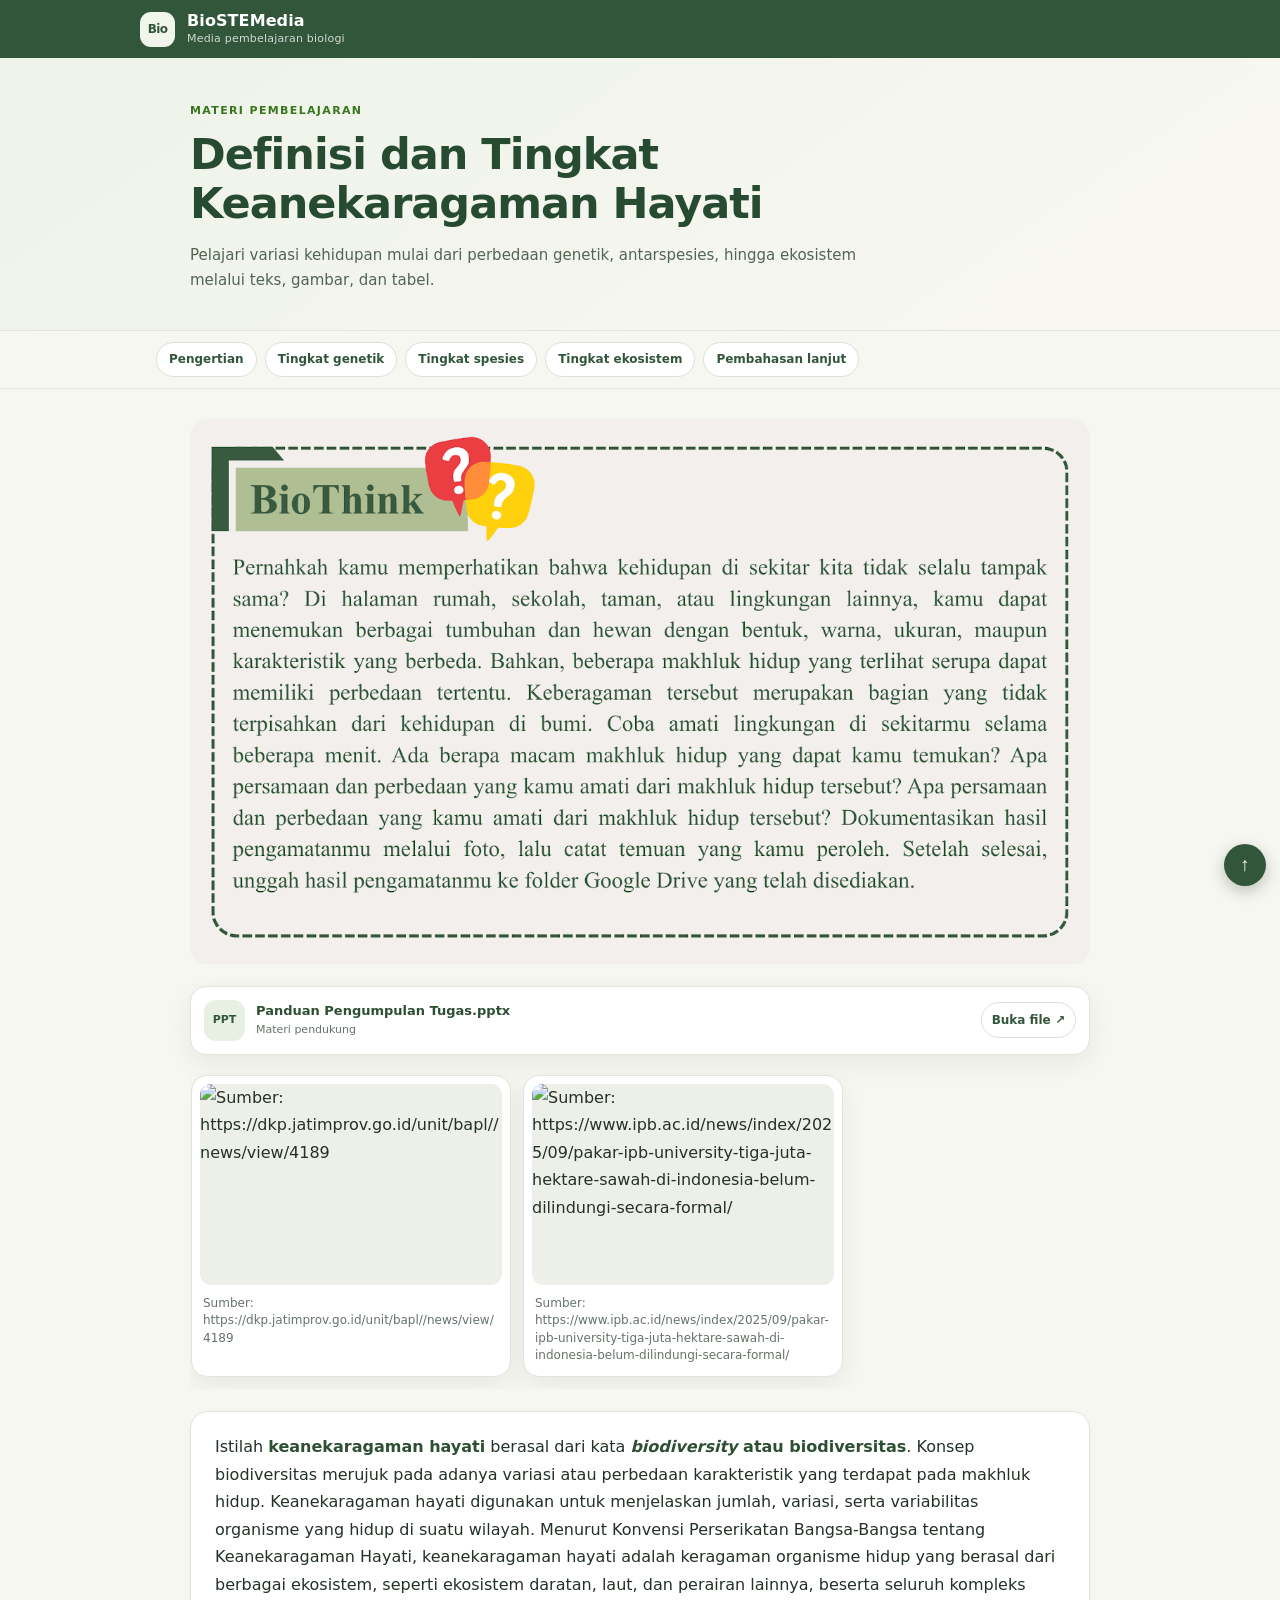
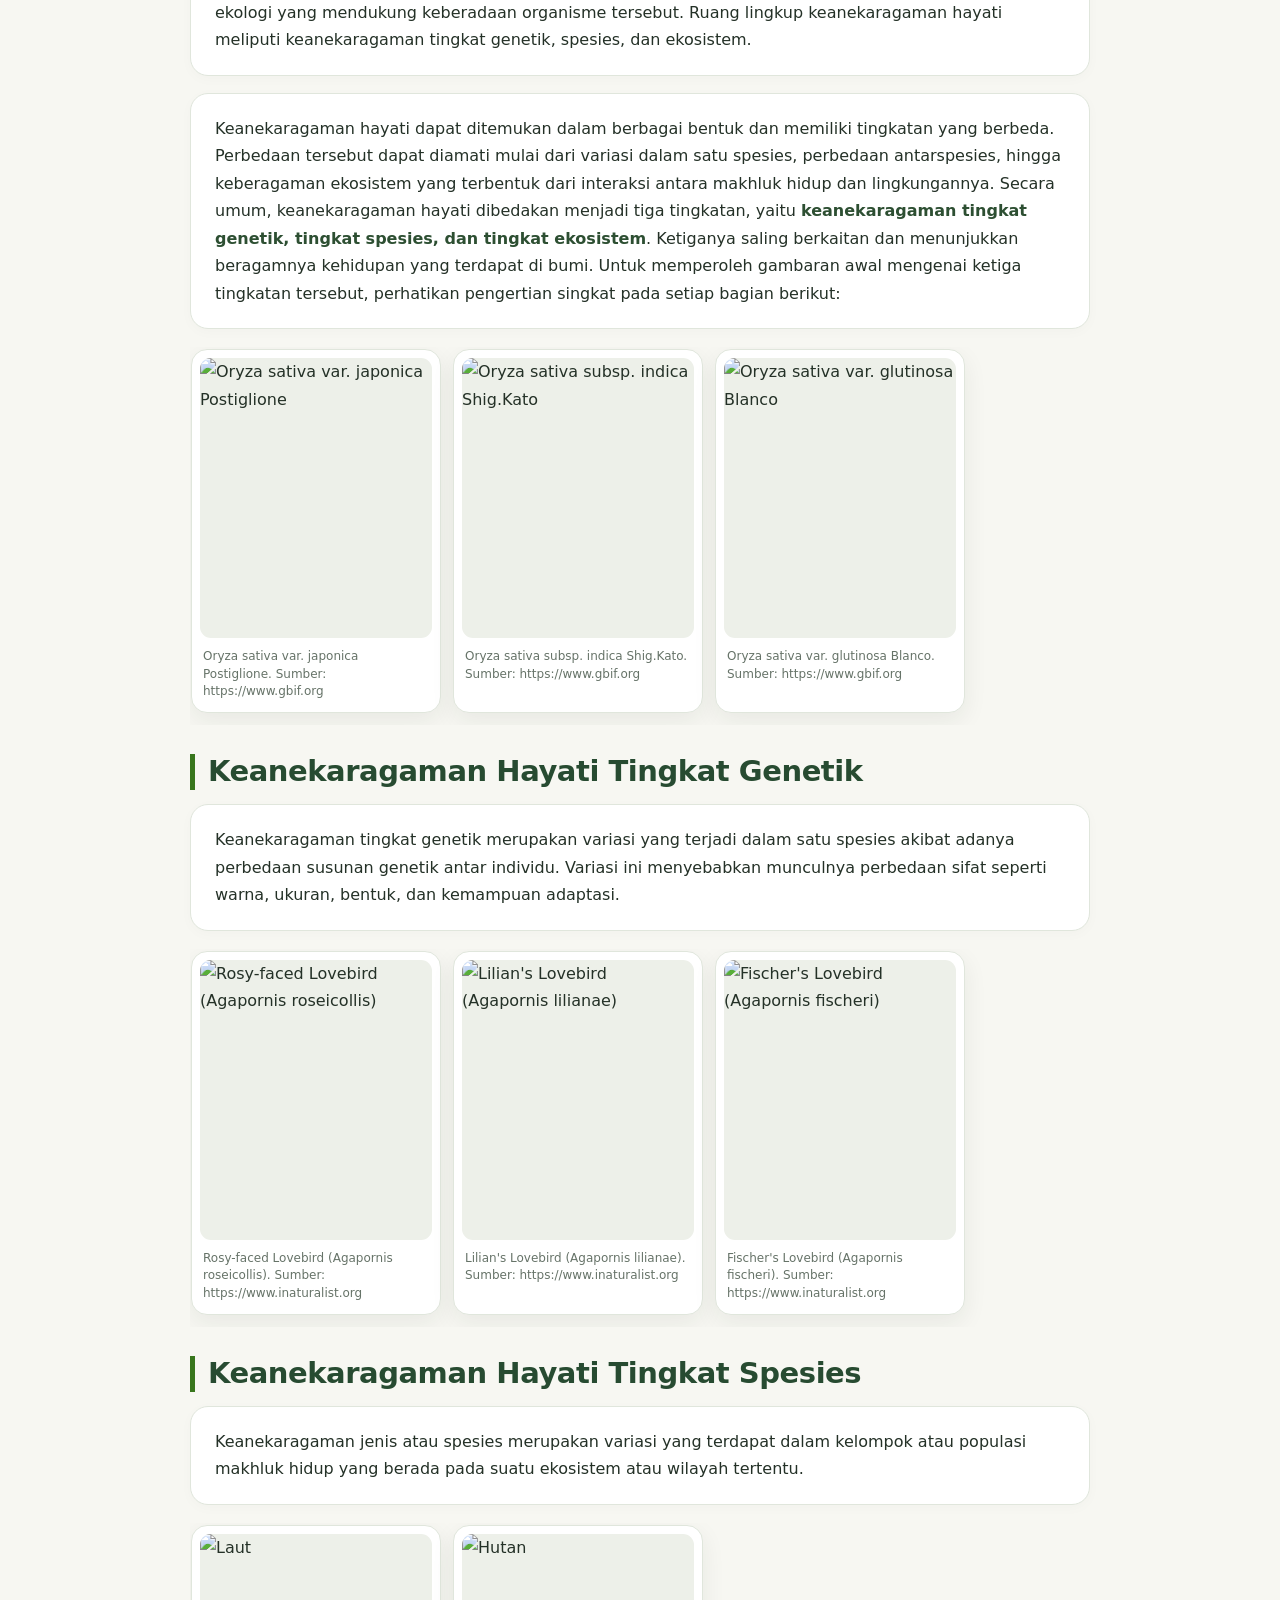
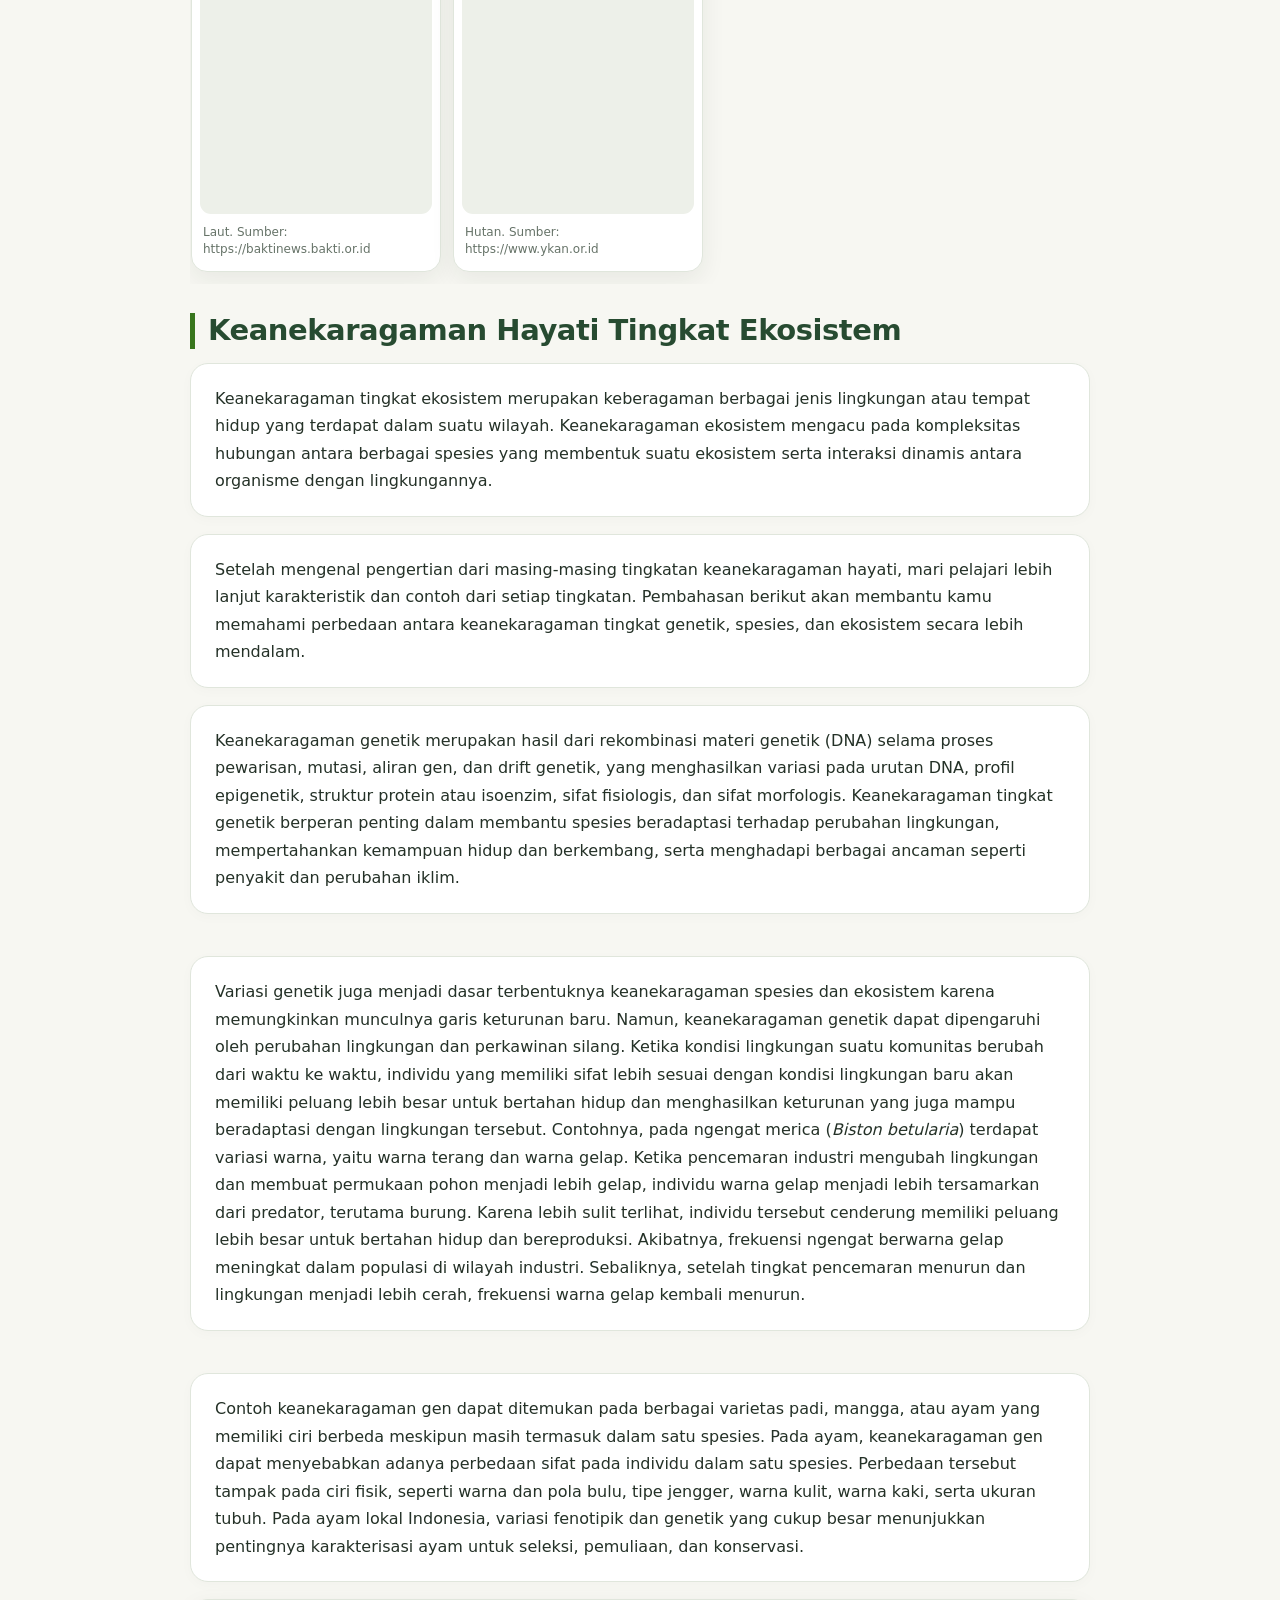
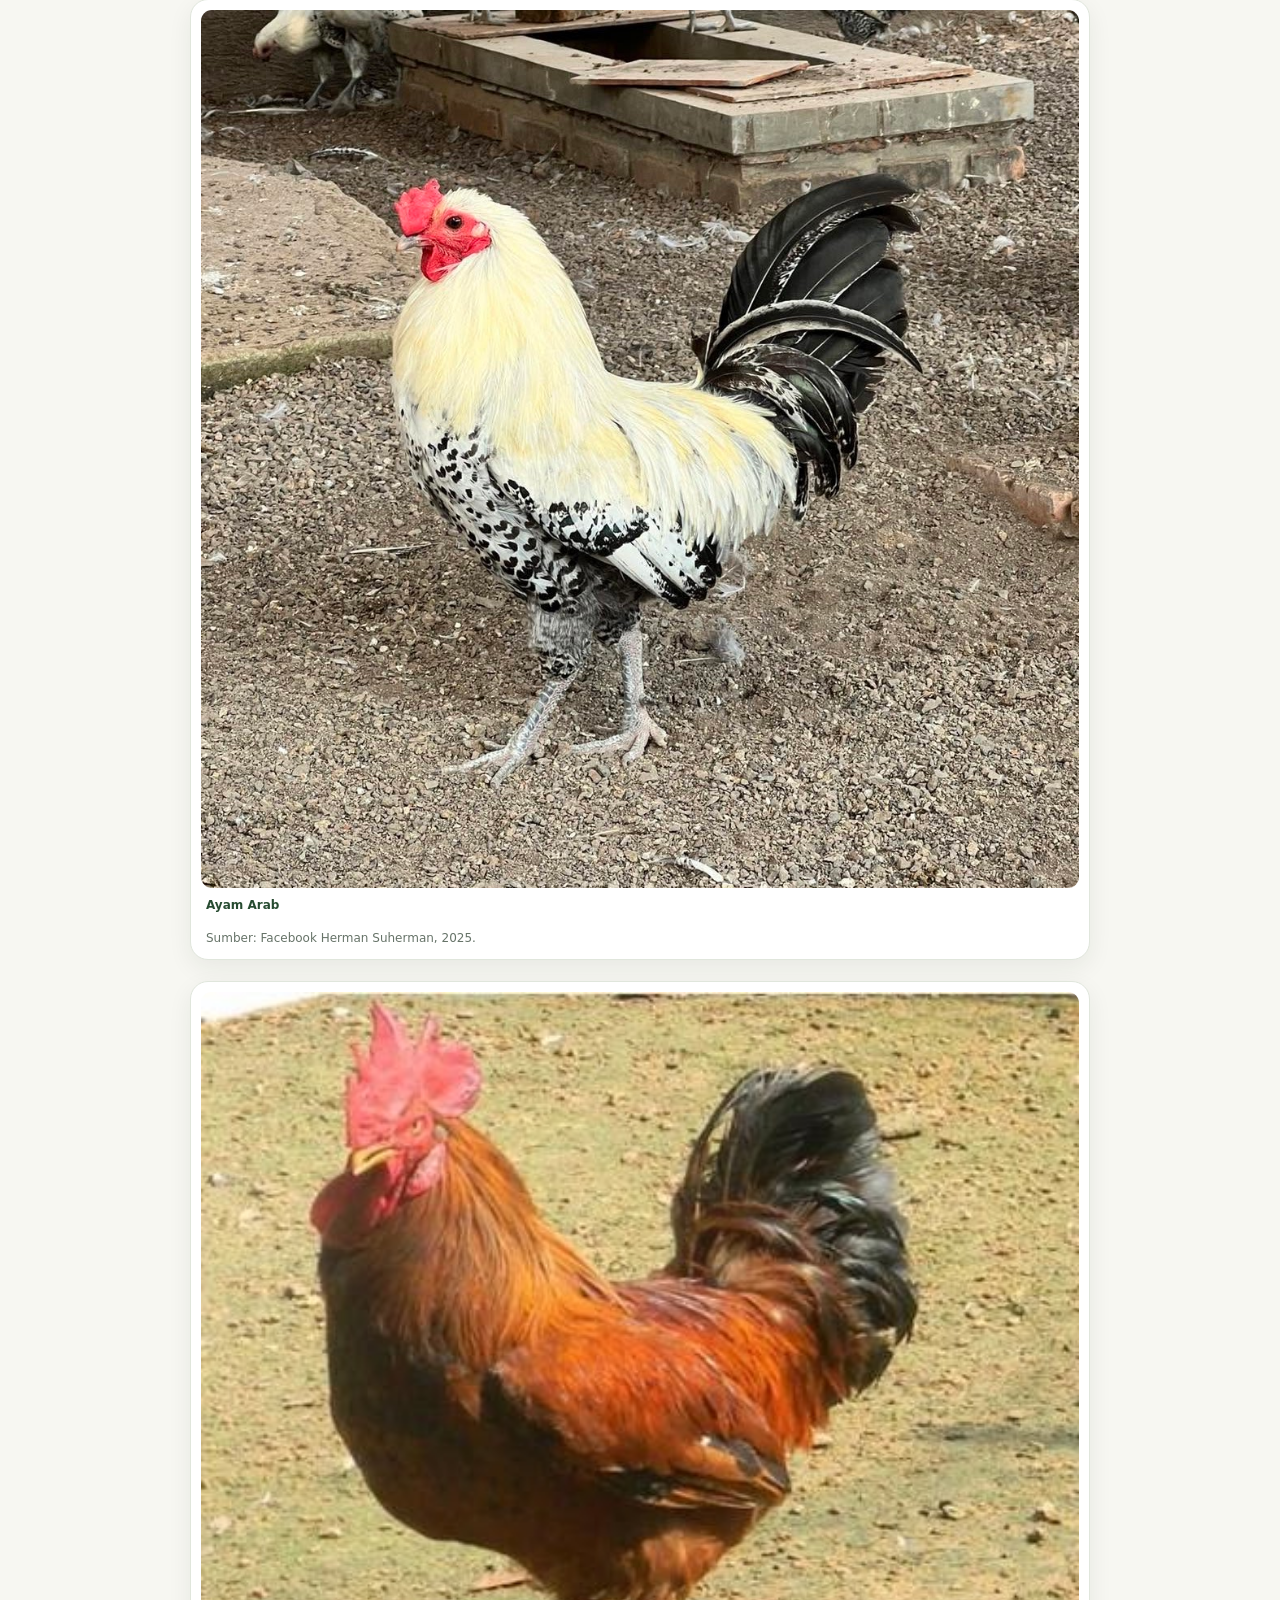
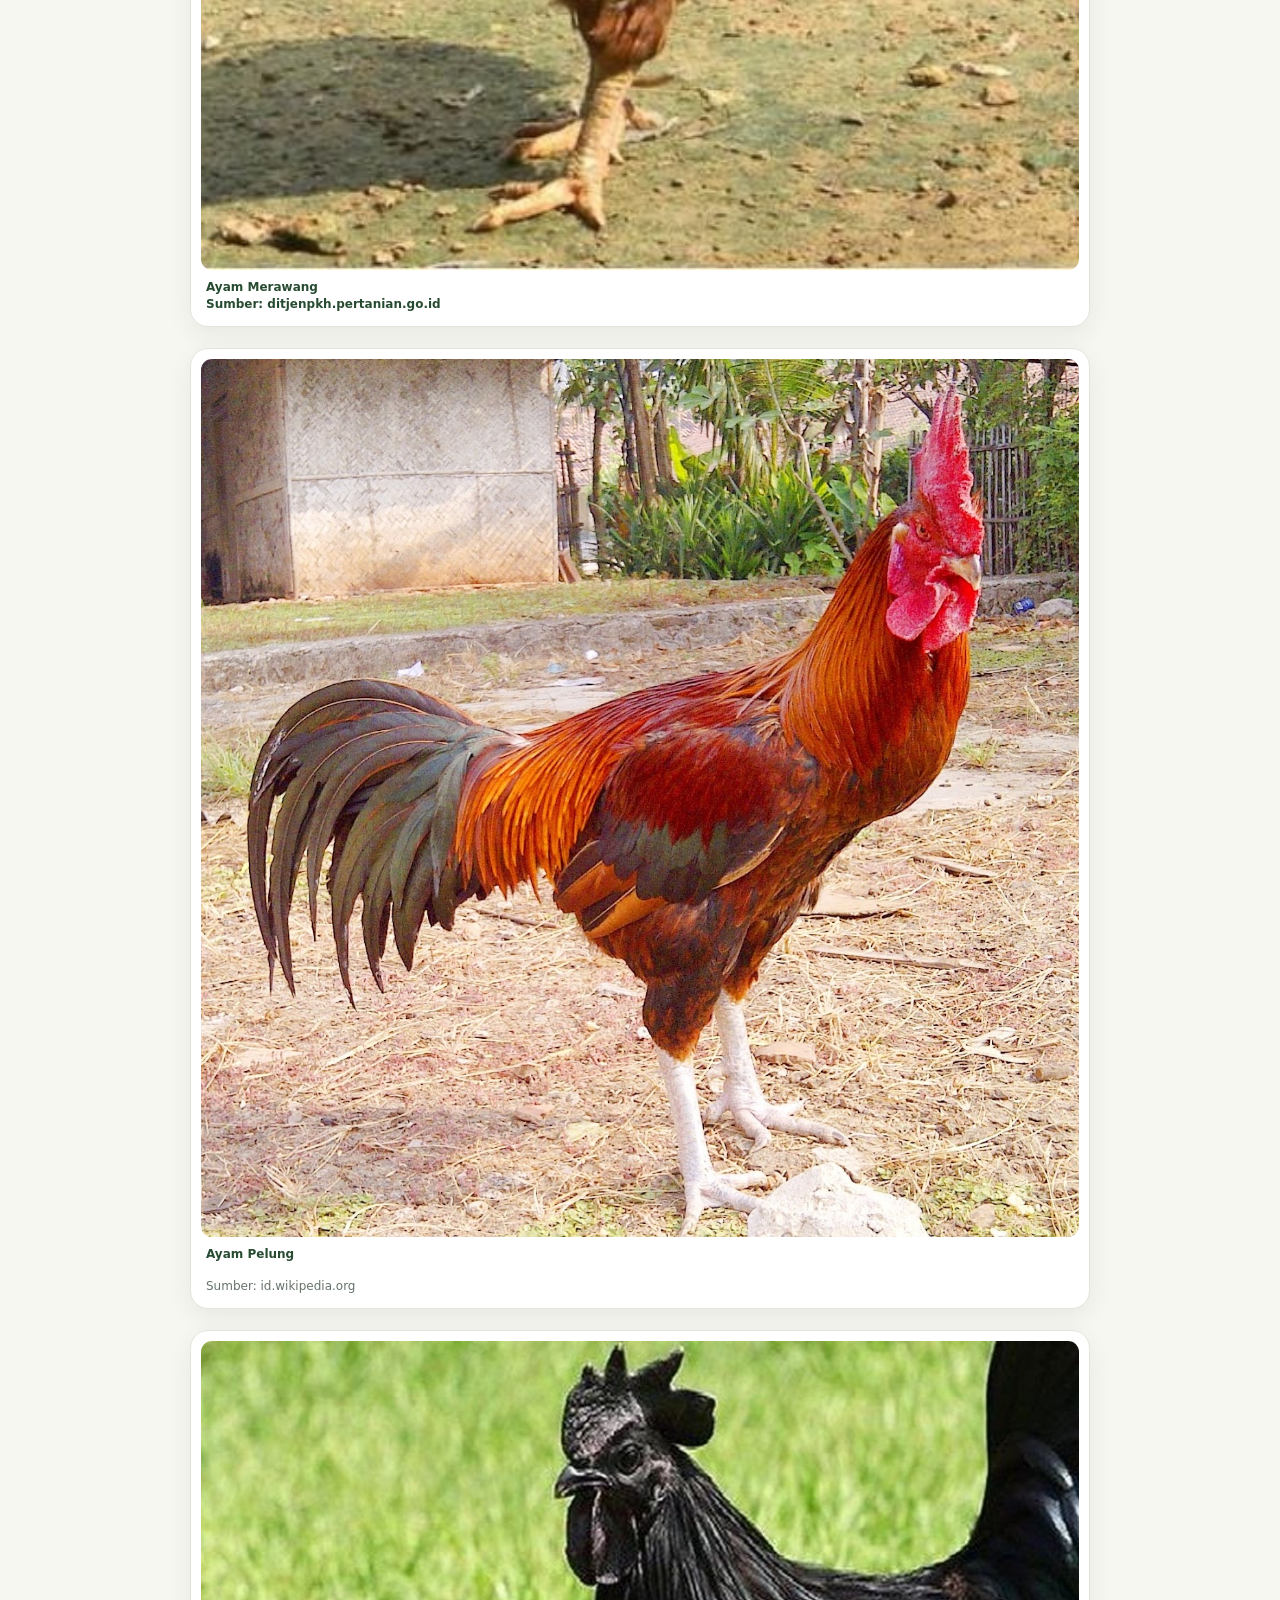
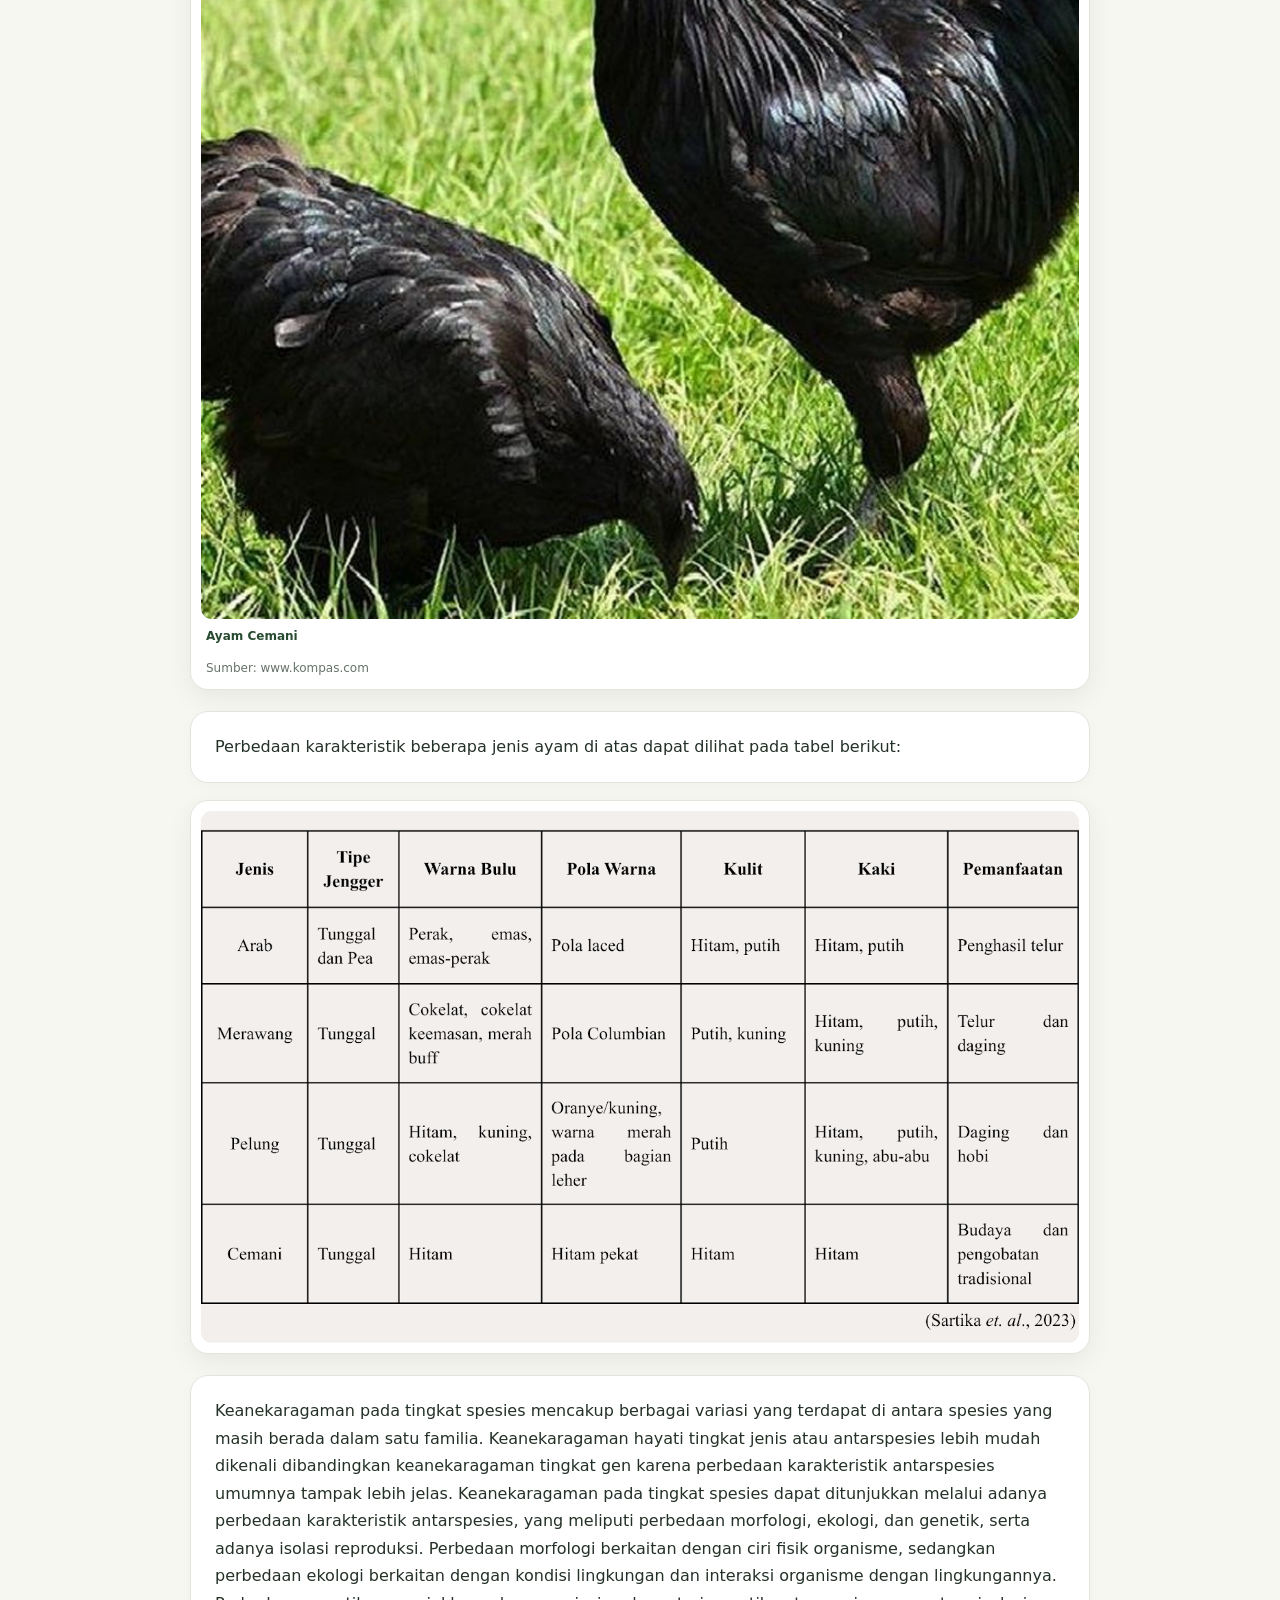
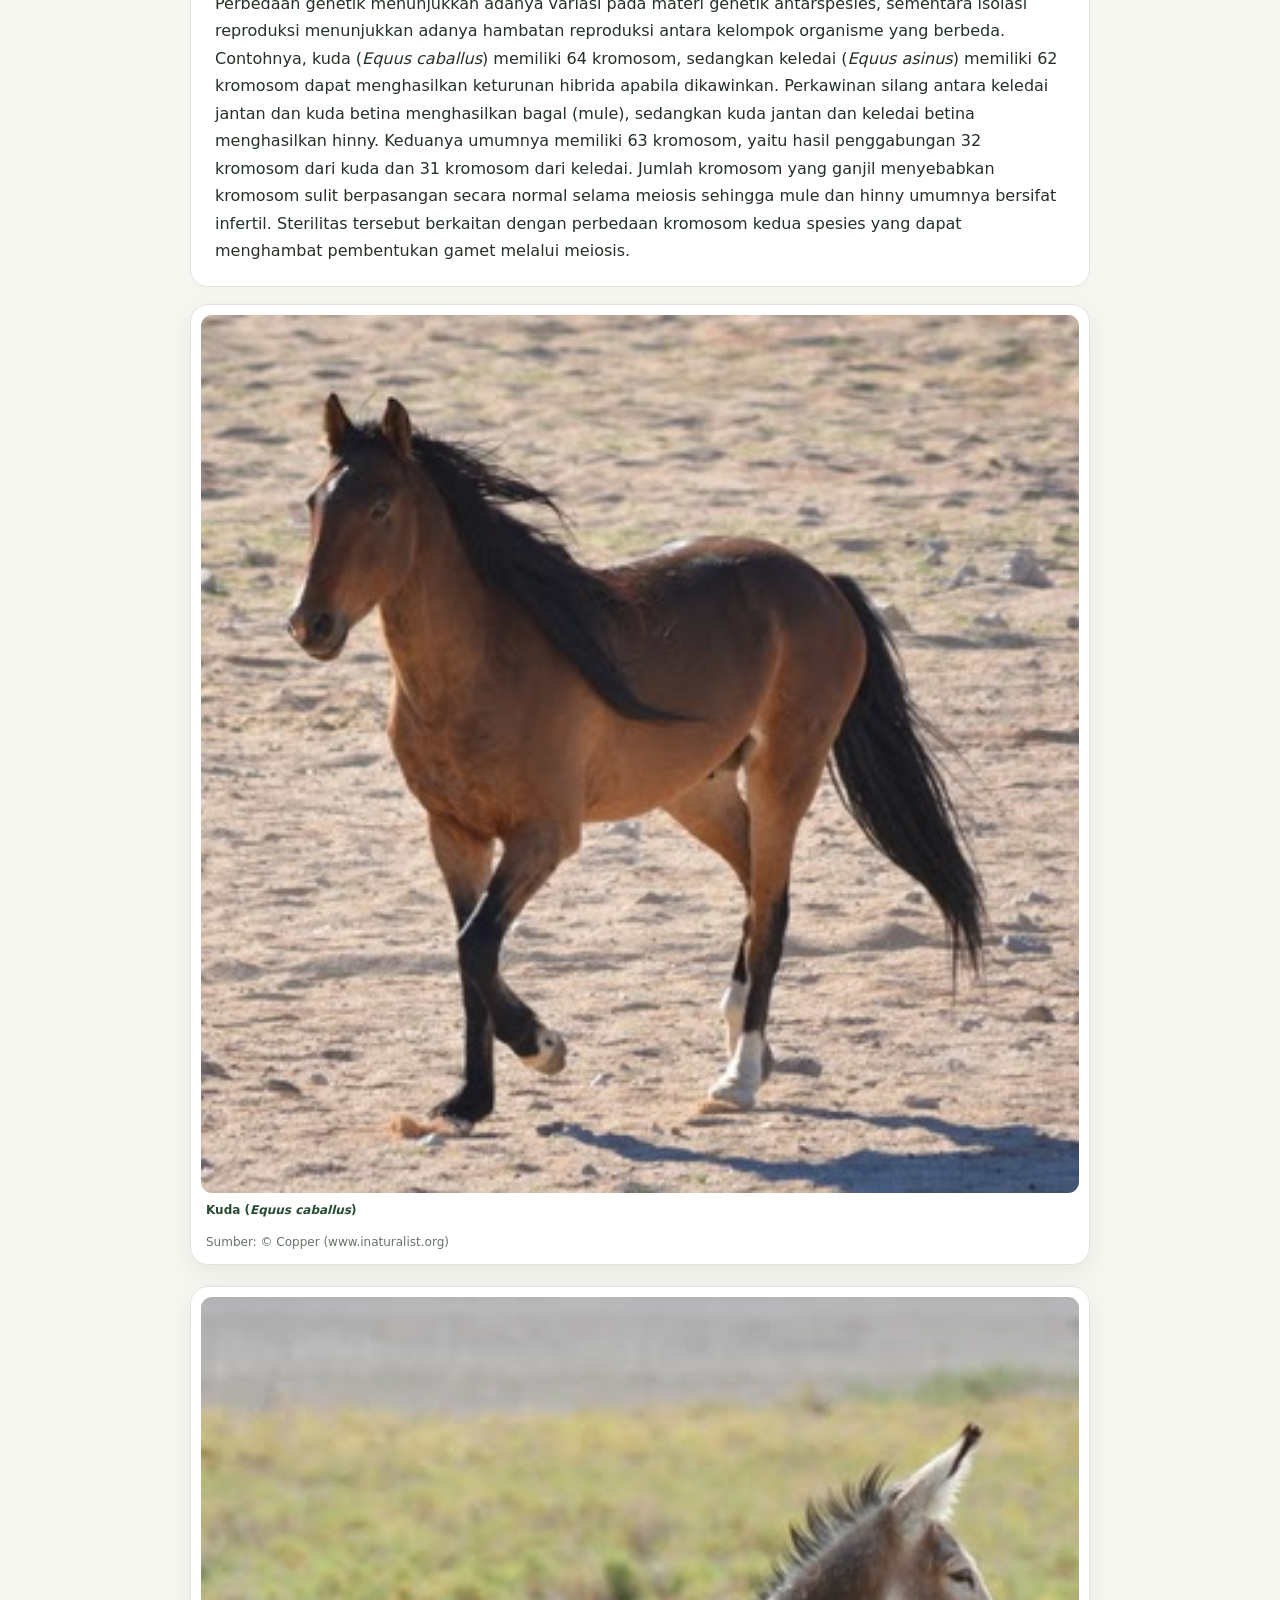
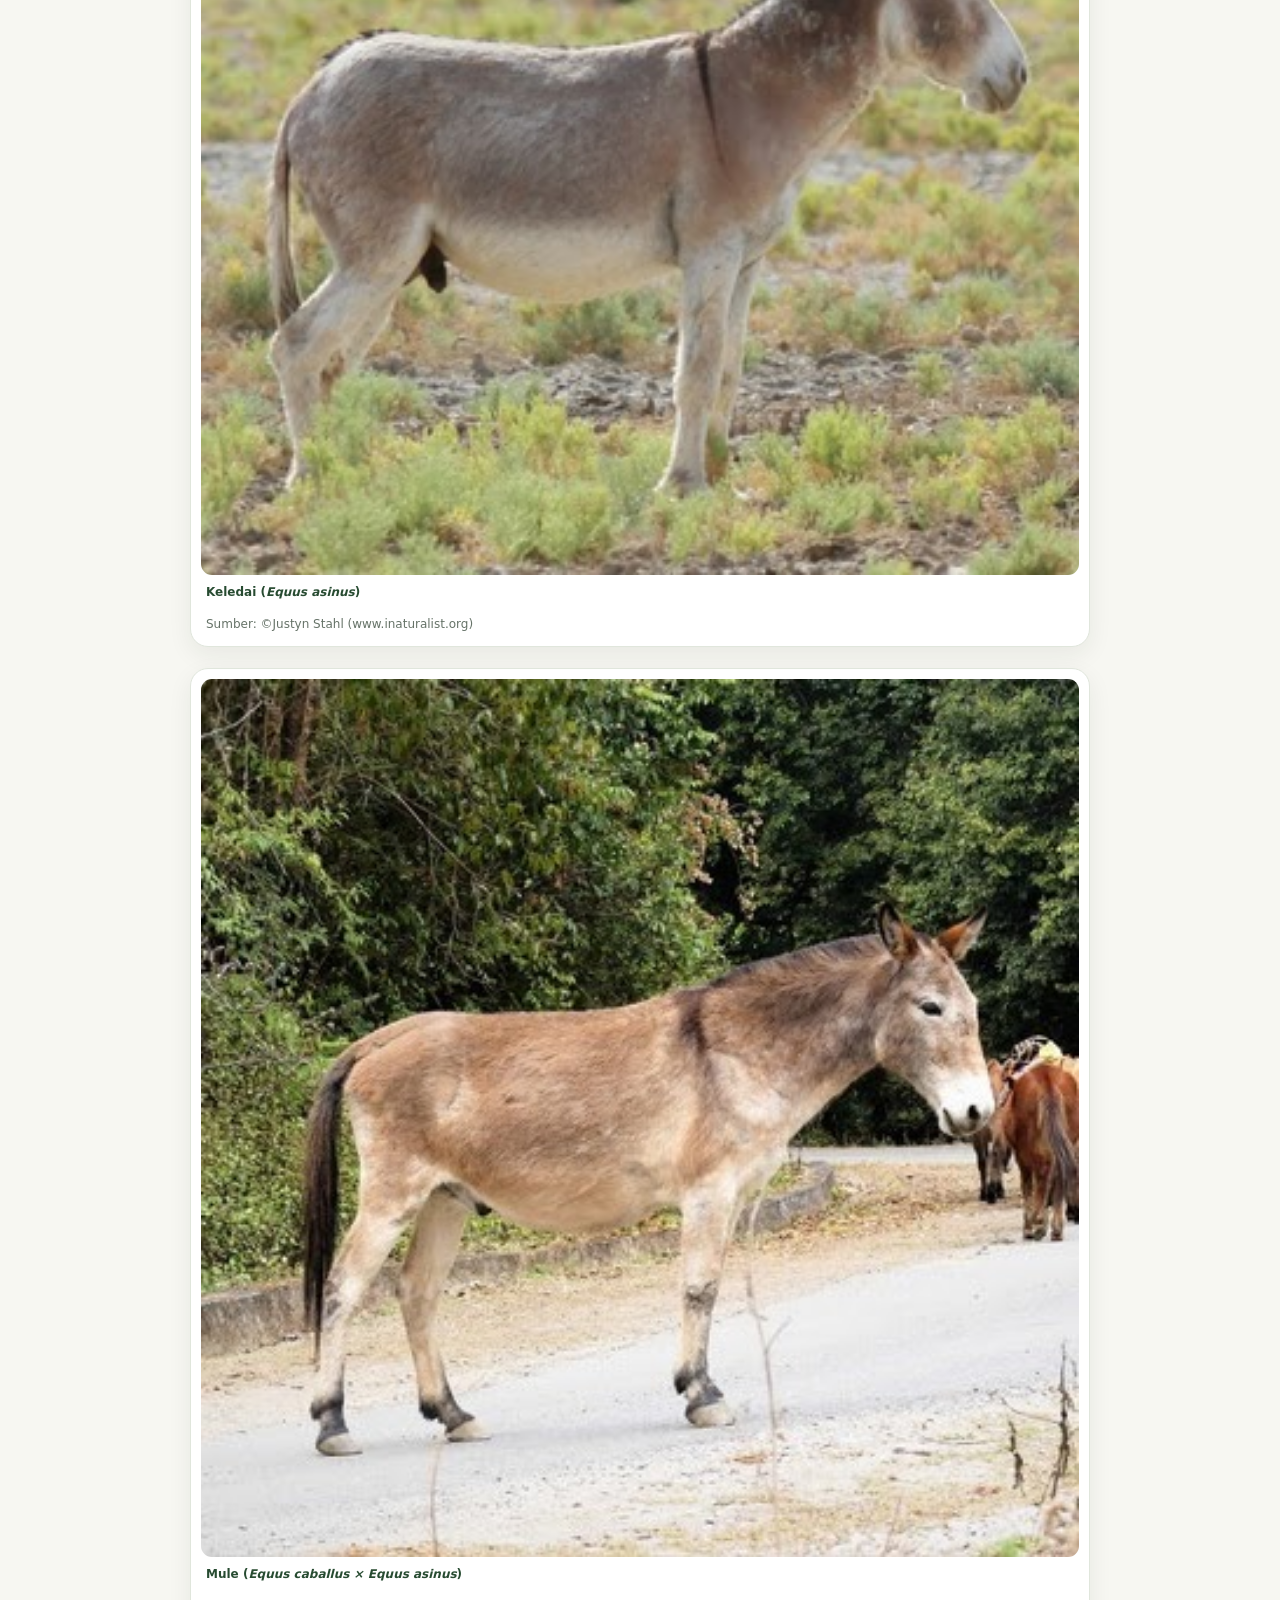
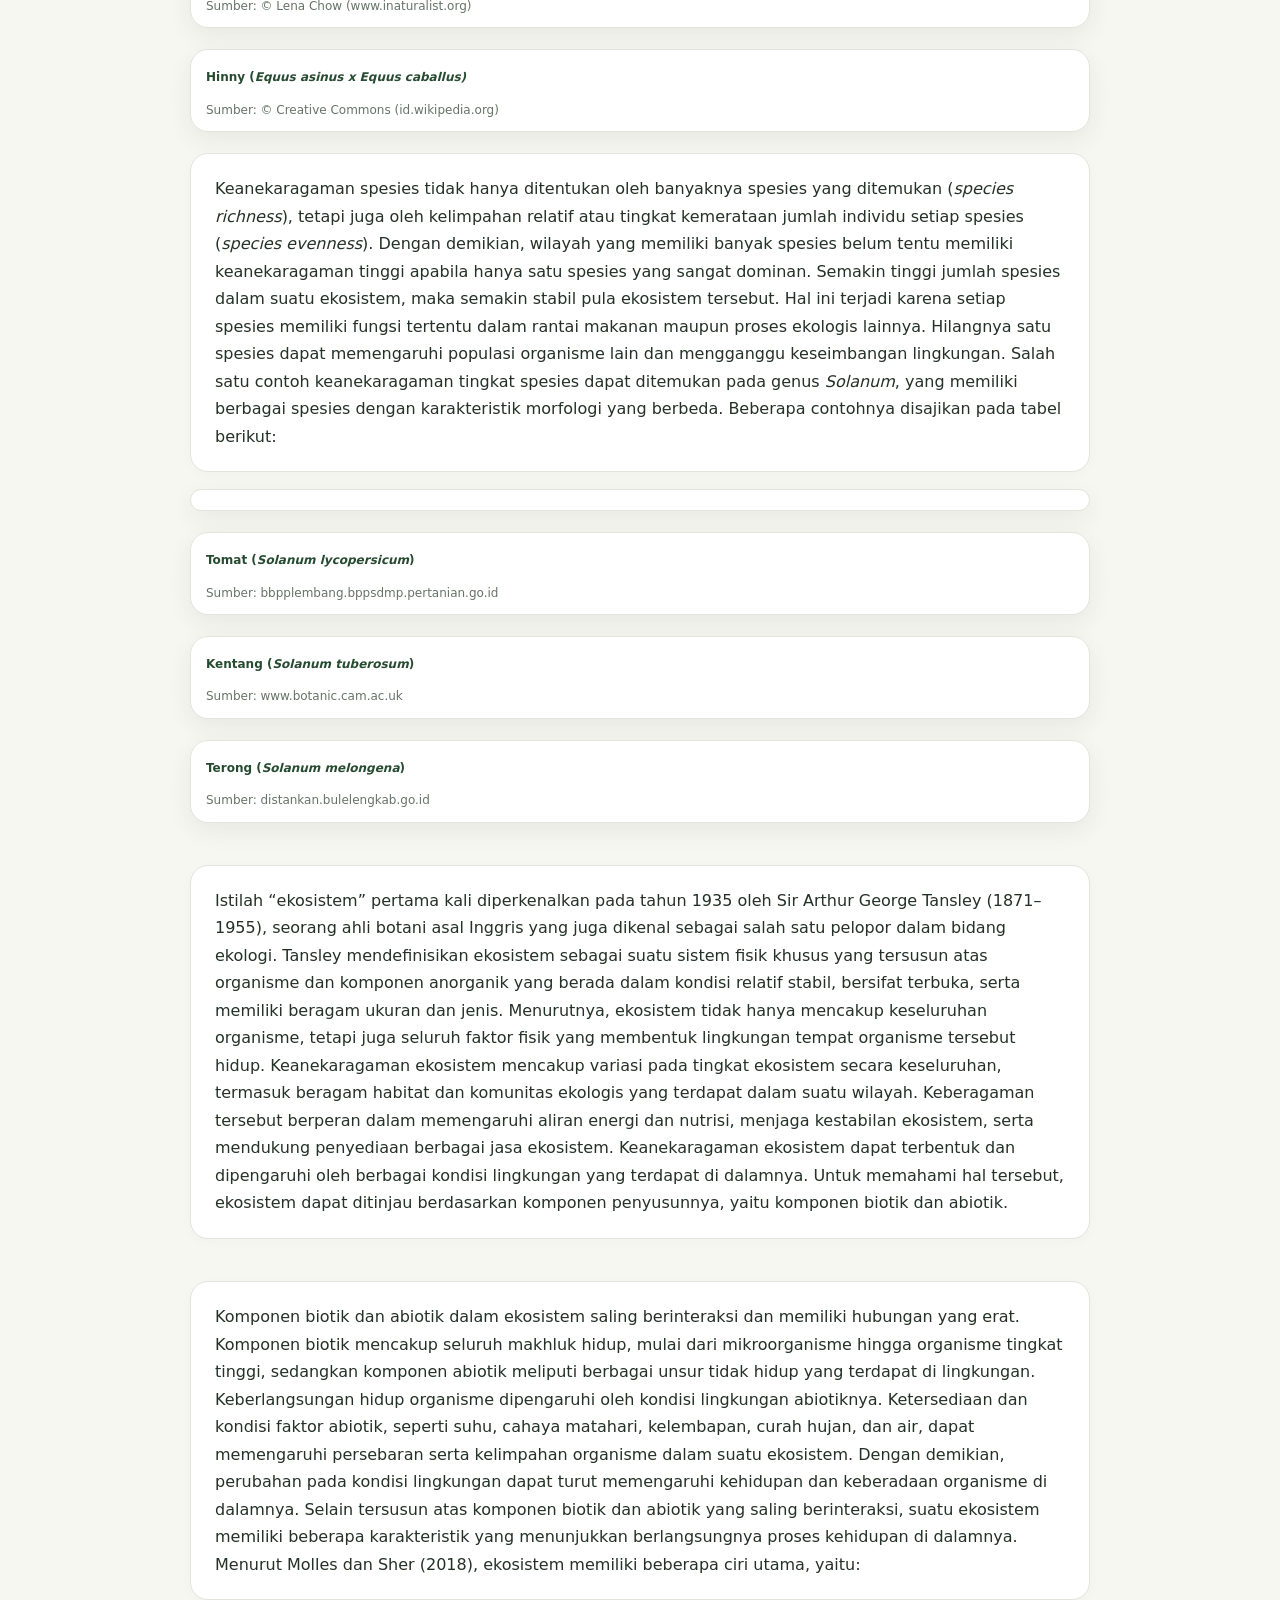
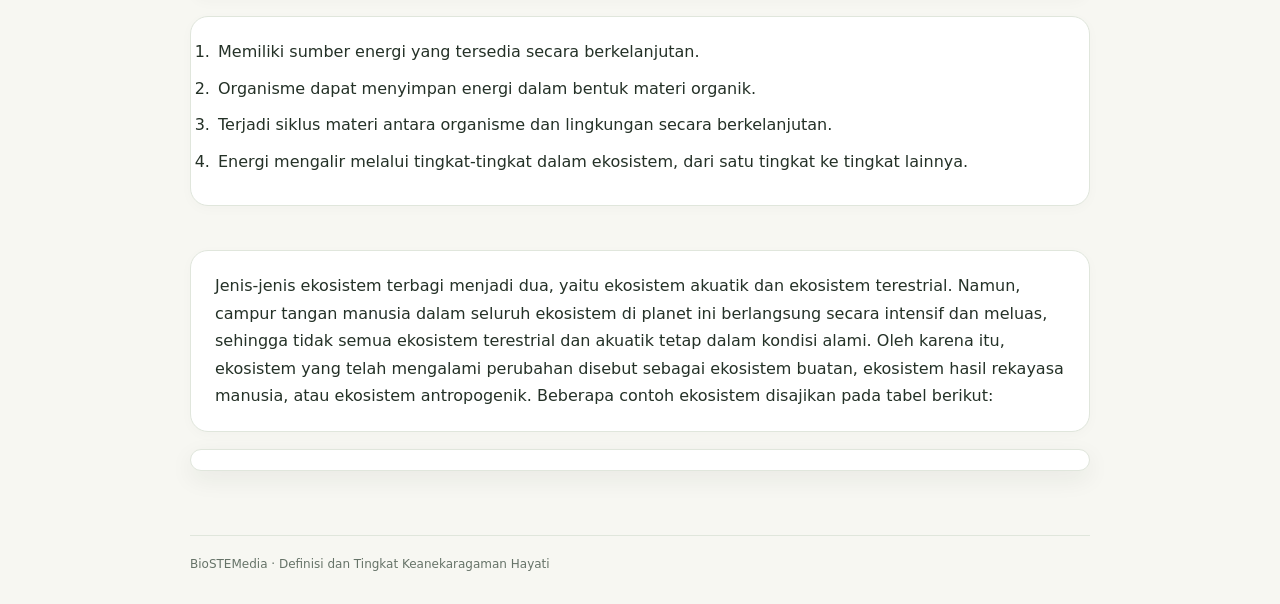
==== commit e8a6f403: "Add files via upload" ====
--- a/bioSTEMedia_mobile/index.html
+++ b/bioSTEMedia_mobile/index.html
@@ -122,7 +122,7 @@
   </div>
   <main>
     <div class="content-block" id="pengertian">
-<figure class="article-figure"><img class="figure-img" src="assets/unnamed(1).png" alt="Infografik BioThink" loading="lazy" data-zoomable="true"></figure>
+<figure class="article-figure"><img class="figure-img" src="unnamed(1).png" alt="Infografik BioThink" loading="lazy" data-zoomable="true"></figure>
 <div class="resource-card">
           <div class="resource-icon" aria-hidden="true">PPT</div>
           <div class="resource-copy"><strong>Panduan Pengumpulan Tugas.pptx</strong><span>Materi pendukung</span></div>
@@ -142,25 +142,25 @@
 <div class="content-block"><p>Keanekaragaman tingkat ekosistem merupakan keberagaman berbagai jenis lingkungan atau tempat hidup yang terdapat dalam suatu wilayah. Keanekaragaman ekosistem mengacu pada kompleksitas hubungan antara berbagai spesies yang membentuk suatu ekosistem serta interaksi dinamis antara organisme dengan lingkungannya. </p></div>
 <div class="content-block"><p>Setelah mengenal pengertian dari masing-masing tingkatan keanekaragaman hayati, mari pelajari lebih lanjut karakteristik dan contoh dari setiap tingkatan. Pembahasan berikut akan membantu kamu memahami perbedaan antara keanekaragaman tingkat genetik, spesies, dan ekosistem secara lebih mendalam. </p></div>
 <div class="content-block"><p>Keanekaragaman genetik merupakan hasil dari rekombinasi materi genetik (DNA) selama proses pewarisan, mutasi, aliran gen, dan drift genetik, yang menghasilkan variasi pada urutan DNA, profil epigenetik, struktur protein atau isoenzim, sifat fisiologis, dan sifat morfologis. Keanekaragaman tingkat genetik berperan penting dalam membantu spesies beradaptasi terhadap perubahan lingkungan, mempertahankan kemampuan hidup dan berkembang, serta menghadapi berbagai ancaman seperti penyakit dan perubahan iklim.</p><br><p>Variasi genetik juga menjadi dasar terbentuknya keanekaragaman spesies dan ekosistem karena memungkinkan munculnya garis keturunan baru. Namun, keanekaragaman genetik dapat dipengaruhi oleh perubahan lingkungan dan perkawinan silang. Ketika kondisi lingkungan suatu komunitas berubah dari waktu ke waktu, individu yang memiliki sifat lebih sesuai dengan kondisi lingkungan baru akan memiliki peluang lebih besar untuk bertahan hidup dan menghasilkan keturunan yang juga mampu beradaptasi dengan lingkungan tersebut. Contohnya, pada ngengat merica (<em>Biston betularia</em>) terdapat variasi warna, yaitu warna terang dan warna gelap. Ketika pencemaran industri mengubah lingkungan dan membuat permukaan pohon menjadi lebih gelap, individu warna gelap menjadi lebih tersamarkan dari predator, terutama burung. Karena lebih sulit terlihat, individu tersebut cenderung memiliki peluang lebih besar untuk bertahan hidup dan bereproduksi. Akibatnya, frekuensi ngengat berwarna gelap meningkat dalam populasi di wilayah industri. Sebaliknya, setelah tingkat pencemaran menurun dan lingkungan menjadi lebih cerah, frekuensi warna gelap kembali menurun.</p><br><p>Contoh keanekaragaman gen dapat ditemukan pada berbagai varietas padi, mangga, atau ayam yang memiliki ciri berbeda meskipun masih termasuk dalam satu spesies. Pada ayam, keanekaragaman gen dapat menyebabkan adanya perbedaan sifat pada individu dalam satu spesies. Perbedaan tersebut tampak pada ciri fisik, seperti warna dan pola bulu, tipe jengger, warna kulit, warna kaki, serta ukuran tubuh. Pada ayam lokal Indonesia, variasi fenotipik dan genetik yang cukup besar menunjukkan pentingnya karakterisasi ayam untuk seleksi, pemuliaan, dan konservasi.</p></div>
-<figure class="article-figure"><img class="figure-img" src="assets/unnamed.jpg" alt="Ayam Arab" loading="lazy" data-zoomable="true"><figcaption><p>Ayam Arab</p><p>Sumber: Facebook Herman Suherman, 2025.</p></figcaption></figure>
-<figure class="article-figure"><img class="figure-img" src="assets/unnamed(2).jpg" alt="Ayam Merawang" loading="lazy" data-zoomable="true"><figcaption><p>Ayam Merawang<br>Sumber: ditjenpkh.pertanian.go.id</p></figcaption></figure>
-<figure class="article-figure"><img class="figure-img" src="assets/unnamed(3).jpg" alt="Ayam Pelung" loading="lazy" data-zoomable="true"><figcaption><p>Ayam Pelung</p><p>Sumber: id.wikipedia.org</p></figcaption></figure>
-<figure class="article-figure"><img class="figure-img" src="assets/unnamed(4).jpg" alt="Ayam Cemani" loading="lazy" data-zoomable="true"><figcaption><p>Ayam Cemani</p><p>Sumber: www.kompas.com</p></figcaption></figure>
+<figure class="article-figure"><img class="figure-img" src="unnamed.jpg" alt="Ayam Arab" loading="lazy" data-zoomable="true"><figcaption><p>Ayam Arab</p><p>Sumber: Facebook Herman Suherman, 2025.</p></figcaption></figure>
+<figure class="article-figure"><img class="figure-img" src="unnamed(2).jpg" alt="Ayam Merawang" loading="lazy" data-zoomable="true"><figcaption><p>Ayam Merawang<br>Sumber: ditjenpkh.pertanian.go.id</p></figcaption></figure>
+<figure class="article-figure"><img class="figure-img" src="unnamed(3).jpg" alt="Ayam Pelung" loading="lazy" data-zoomable="true"><figcaption><p>Ayam Pelung</p><p>Sumber: id.wikipedia.org</p></figcaption></figure>
+<figure class="article-figure"><img class="figure-img" src="unnamed(4).jpg" alt="Ayam Cemani" loading="lazy" data-zoomable="true"><figcaption><p>Ayam Cemani</p><p>Sumber: www.kompas.com</p></figcaption></figure>
 <div class="content-block"><p>Perbedaan karakteristik beberapa jenis ayam di atas dapat dilihat pada tabel berikut:</p></div>
-<figure class="article-figure"><img class="figure-img figure-table" src="assets/unnamed(5).png" alt="Tabel perbandingan beberapa jenis ayam" loading="lazy" data-zoomable="true"></figure>
+<figure class="article-figure"><img class="figure-img figure-table" src="unnamed(5).png" alt="Tabel perbandingan beberapa jenis ayam" loading="lazy" data-zoomable="true"></figure>
 <div class="content-block"><p>Keanekaragaman pada tingkat spesies mencakup berbagai variasi yang terdapat di antara spesies yang masih berada dalam satu familia. Keanekaragaman hayati tingkat jenis atau antarspesies lebih mudah dikenali dibandingkan keanekaragaman tingkat gen karena perbedaan karakteristik antarspesies umumnya tampak lebih jelas. Keanekaragaman pada tingkat spesies dapat ditunjukkan melalui adanya perbedaan karakteristik antarspesies, yang meliputi perbedaan morfologi, ekologi, dan genetik, serta adanya isolasi reproduksi. Perbedaan morfologi berkaitan dengan ciri fisik organisme, sedangkan perbedaan ekologi berkaitan dengan kondisi lingkungan dan interaksi organisme dengan lingkungannya. Perbedaan genetik menunjukkan adanya variasi pada materi genetik antarspesies, sementara isolasi reproduksi menunjukkan adanya hambatan reproduksi antara kelompok organisme yang berbeda. Contohnya, kuda (<em>Equus caballus</em>) memiliki 64 kromosom, sedangkan keledai (<em>Equus asinus</em>) memiliki 62 kromosom dapat menghasilkan keturunan hibrida apabila dikawinkan. Perkawinan silang antara keledai jantan dan kuda betina menghasilkan bagal (mule), sedangkan kuda jantan dan keledai betina menghasilkan hinny. Keduanya umumnya memiliki 63 kromosom, yaitu hasil penggabungan 32 kromosom dari kuda dan 31 kromosom dari keledai. Jumlah kromosom yang ganjil menyebabkan kromosom sulit berpasangan secara normal selama meiosis sehingga mule dan hinny umumnya bersifat infertil. Sterilitas tersebut berkaitan dengan perbedaan kromosom kedua spesies yang dapat menghambat pembentukan gamet melalui meiosis.</p></div>
-<figure class="article-figure"><img class="figure-img" src="assets/unnamed(6).jpg" alt="Kuda (Equus caballus)" loading="lazy" data-zoomable="true"><figcaption><p>Kuda (<em>Equus caballus</em>)</p><p>Sumber: © Copper (www.inaturalist.org)</p></figcaption></figure>
-<figure class="article-figure"><img class="figure-img" src="assets/unnamed(7).jpg" alt="Keledai (Equus asinus)" loading="lazy" data-zoomable="true"><figcaption><p>Keledai (<em>Equus asinus</em>)</p><p>Sumber: ©Justyn Stahl (www.inaturalist.org)</p></figcaption></figure>
-<figure class="article-figure"><img class="figure-img" src="assets/unnamed(8).jpg" alt="Mule (Equus caballus × Equus asinus)" loading="lazy" data-zoomable="true"><figcaption><p>Mule (<em>Equus caballus × Equus asinus</em>)</p><p>Sumber: © Lena Chow (www.inaturalist.org)</p></figcaption></figure>
-<figure class="article-figure"><img class="figure-img" src="assets/unnamed(9).jpg" alt="Hinny (Equus asinus × Equus caballus)" loading="lazy" data-zoomable="true"><figcaption><p>Hinny (<em>Equus asinus x Equus caballus)</em></p><p>Sumber: © Creative Commons (id.wikipedia.org)</p></figcaption></figure>
+<figure class="article-figure"><img class="figure-img" src="unnamed(6).jpg" alt="Kuda (Equus caballus)" loading="lazy" data-zoomable="true"><figcaption><p>Kuda (<em>Equus caballus</em>)</p><p>Sumber: © Copper (www.inaturalist.org)</p></figcaption></figure>
+<figure class="article-figure"><img class="figure-img" src="unnamed(7).jpg" alt="Keledai (Equus asinus)" loading="lazy" data-zoomable="true"><figcaption><p>Keledai (<em>Equus asinus</em>)</p><p>Sumber: ©Justyn Stahl (www.inaturalist.org)</p></figcaption></figure>
+<figure class="article-figure"><img class="figure-img" src="unnamed(8).jpg" alt="Mule (Equus caballus × Equus asinus)" loading="lazy" data-zoomable="true"><figcaption><p>Mule (<em>Equus caballus × Equus asinus</em>)</p><p>Sumber: © Lena Chow (www.inaturalist.org)</p></figcaption></figure>
+<figure class="article-figure"><img class="figure-img" src="unnamed(9).jpg" alt="Hinny (Equus asinus × Equus caballus)" loading="lazy" data-zoomable="true"><figcaption><p>Hinny (<em>Equus asinus x Equus caballus)</em></p><p>Sumber: © Creative Commons (id.wikipedia.org)</p></figcaption></figure>
 <div class="content-block"><p>Keanekaragaman spesies tidak hanya ditentukan oleh banyaknya spesies yang ditemukan (<em>species richness</em>), tetapi juga oleh kelimpahan relatif atau tingkat kemerataan jumlah individu setiap spesies (<em>species evenness</em>). Dengan demikian, wilayah yang memiliki banyak spesies belum tentu memiliki keanekaragaman tinggi apabila hanya satu spesies yang sangat dominan. Semakin tinggi jumlah spesies dalam suatu ekosistem, maka semakin stabil pula ekosistem tersebut. Hal ini terjadi karena setiap spesies memiliki fungsi tertentu dalam rantai makanan maupun proses ekologis lainnya. Hilangnya satu spesies dapat memengaruhi populasi organisme lain dan mengganggu keseimbangan lingkungan. Salah satu contoh keanekaragaman tingkat spesies dapat ditemukan pada genus <em>Solanum</em>, yang memiliki berbagai spesies dengan karakteristik morfologi yang berbeda. Beberapa contohnya disajikan pada tabel berikut:</p></div>
-<figure class="article-figure"><img class="figure-img figure-table" src="assets/unnamed(10).png" alt="Tabel perbandingan karakteristik tomat, kentang, dan terong" loading="lazy" data-zoomable="true"></figure>
-<figure class="article-figure"><img class="figure-img" src="assets/unnamed(11).jpg" alt="Tomat (Solanum lycopersicum)" loading="lazy" data-zoomable="true"><figcaption><p>Tomat (<em>Solanum lycopersicum</em>)</p><p>Sumber: bbpplembang.bppsdmp.pertanian.go.id</p></figcaption></figure>
-<figure class="article-figure"><img class="figure-img" src="assets/unnamed(12).jpg" alt="Kentang (Solanum tuberosum)" loading="lazy" data-zoomable="true"><figcaption><p>Kentang (<em>Solanum tuberosum</em>)</p><p>Sumber: www.botanic.cam.ac.uk</p></figcaption></figure>
-<figure class="article-figure"><img class="figure-img" src="assets/unnamed(13).jpg" alt="Terong (Solanum melongena)" loading="lazy" data-zoomable="true"><figcaption><p>Terong (<em>Solanum </em><em>melongena</em>)</p><p>Sumber: distankan.bulelengkab.go.id</p></figcaption></figure>
-<figure class="article-figure"><a href="https://www.ipb.ac.id/news/index/2025/06/kentang-berwarna-hijau-dan-bertunas-mengandung-racun-ini-penjelasan-pakar-ipb-university/" target="_blank" rel="noopener noreferrer"><img class="figure-img" src="assets/unnamed(14).png" alt="Infografik BioInsight tentang kentang" loading="lazy" data-zoomable="true"></a></figure>
+<figure class="article-figure"><img class="figure-img figure-table" src="unnamed(10).png" alt="Tabel perbandingan karakteristik tomat, kentang, dan terong" loading="lazy" data-zoomable="true"></figure>
+<figure class="article-figure"><img class="figure-img" src="unnamed(11).jpg" alt="Tomat (Solanum lycopersicum)" loading="lazy" data-zoomable="true"><figcaption><p>Tomat (<em>Solanum lycopersicum</em>)</p><p>Sumber: bbpplembang.bppsdmp.pertanian.go.id</p></figcaption></figure>
+<figure class="article-figure"><img class="figure-img" src="unnamed(12).jpg" alt="Kentang (Solanum tuberosum)" loading="lazy" data-zoomable="true"><figcaption><p>Kentang (<em>Solanum tuberosum</em>)</p><p>Sumber: www.botanic.cam.ac.uk</p></figcaption></figure>
+<figure class="article-figure"><img class="figure-img" src="unnamed(13).jpg" alt="Terong (Solanum melongena)" loading="lazy" data-zoomable="true"><figcaption><p>Terong (<em>Solanum </em><em>melongena</em>)</p><p>Sumber: distankan.bulelengkab.go.id</p></figcaption></figure>
+<figure class="article-figure"><a href="https://www.ipb.ac.id/news/index/2025/06/kentang-berwarna-hijau-dan-bertunas-mengandung-racun-ini-penjelasan-pakar-ipb-university/" target="_blank" rel="noopener noreferrer"><img class="figure-img" src="unnamed(14).png" alt="Infografik BioInsight tentang kentang" loading="lazy" data-zoomable="true"></a></figure>
 <div class="content-block"><p>Istilah “ekosistem” pertama kali diperkenalkan pada tahun 1935 oleh Sir Arthur George Tansley (1871–1955), seorang ahli botani asal Inggris yang juga dikenal sebagai salah satu pelopor dalam bidang ekologi. Tansley mendefinisikan ekosistem sebagai suatu sistem fisik khusus yang tersusun atas organisme dan komponen anorganik yang berada dalam kondisi relatif stabil, bersifat terbuka, serta memiliki beragam ukuran dan jenis. Menurutnya, ekosistem tidak hanya mencakup keseluruhan organisme, tetapi juga seluruh faktor fisik yang membentuk lingkungan tempat organisme tersebut hidup. Keanekaragaman ekosistem mencakup variasi pada tingkat ekosistem secara keseluruhan, termasuk beragam habitat dan komunitas ekologis yang terdapat dalam suatu wilayah. Keberagaman tersebut berperan dalam memengaruhi aliran energi dan nutrisi, menjaga kestabilan ekosistem, serta mendukung penyediaan berbagai jasa ekosistem. Keanekaragaman ekosistem dapat terbentuk dan dipengaruhi oleh berbagai kondisi lingkungan yang terdapat di dalamnya. Untuk memahami hal tersebut, ekosistem dapat ditinjau berdasarkan komponen penyusunnya, yaitu komponen biotik dan abiotik.</p><br><p>Komponen biotik dan abiotik dalam ekosistem saling berinteraksi dan memiliki hubungan yang erat. Komponen biotik mencakup seluruh makhluk hidup, mulai dari mikroorganisme hingga organisme tingkat tinggi, sedangkan komponen abiotik meliputi berbagai unsur tidak hidup yang terdapat di lingkungan. Keberlangsungan hidup organisme dipengaruhi oleh kondisi lingkungan abiotiknya. Ketersediaan dan kondisi faktor abiotik, seperti suhu, cahaya matahari, kelembapan, curah hujan, dan air, dapat memengaruhi persebaran serta kelimpahan organisme dalam suatu ekosistem. Dengan demikian, perubahan pada kondisi lingkungan dapat turut memengaruhi kehidupan dan keberadaan organisme di dalamnya. Selain tersusun atas komponen biotik dan abiotik yang saling berinteraksi, suatu ekosistem memiliki beberapa karakteristik yang menunjukkan berlangsungnya proses kehidupan di dalamnya. Menurut Molles dan Sher (2018), ekosistem memiliki beberapa ciri utama, yaitu:</p><ol><li><p>Memiliki sumber energi yang tersedia secara berkelanjutan.</p></li><li><p>Organisme dapat menyimpan energi dalam bentuk materi organik.</p></li><li><p>Terjadi siklus materi antara organisme dan lingkungan secara berkelanjutan.</p></li><li><p>Energi mengalir melalui tingkat-tingkat dalam ekosistem, dari satu tingkat ke tingkat lainnya.</p></li></ol><br><p>Jenis-jenis ekosistem terbagi menjadi dua, yaitu ekosistem akuatik dan ekosistem terestrial. Namun, campur tangan manusia dalam seluruh ekosistem di planet ini berlangsung secara intensif dan meluas, sehingga tidak semua ekosistem terestrial dan akuatik tetap dalam kondisi alami. Oleh karena itu, ekosistem yang telah mengalami perubahan disebut sebagai ekosistem buatan, ekosistem hasil rekayasa manusia, atau ekosistem antropogenik. Beberapa contoh ekosistem disajikan pada tabel berikut:</p></div>
-<figure class="article-figure"><img class="figure-img figure-table" src="assets/unnamed(15).png" alt="Tabel jenis ekosistem terestrial dan akuatik" loading="lazy" data-zoomable="true"></figure>
+<figure class="article-figure"><img class="figure-img figure-table" src="unnamed(15).png" alt="Tabel jenis ekosistem terestrial dan akuatik" loading="lazy" data-zoomable="true"></figure>
     </div>
   </main>
   <footer class="footer">BioSTEMedia · Definisi dan Tingkat Keanekaragaman Hayati</footer>
